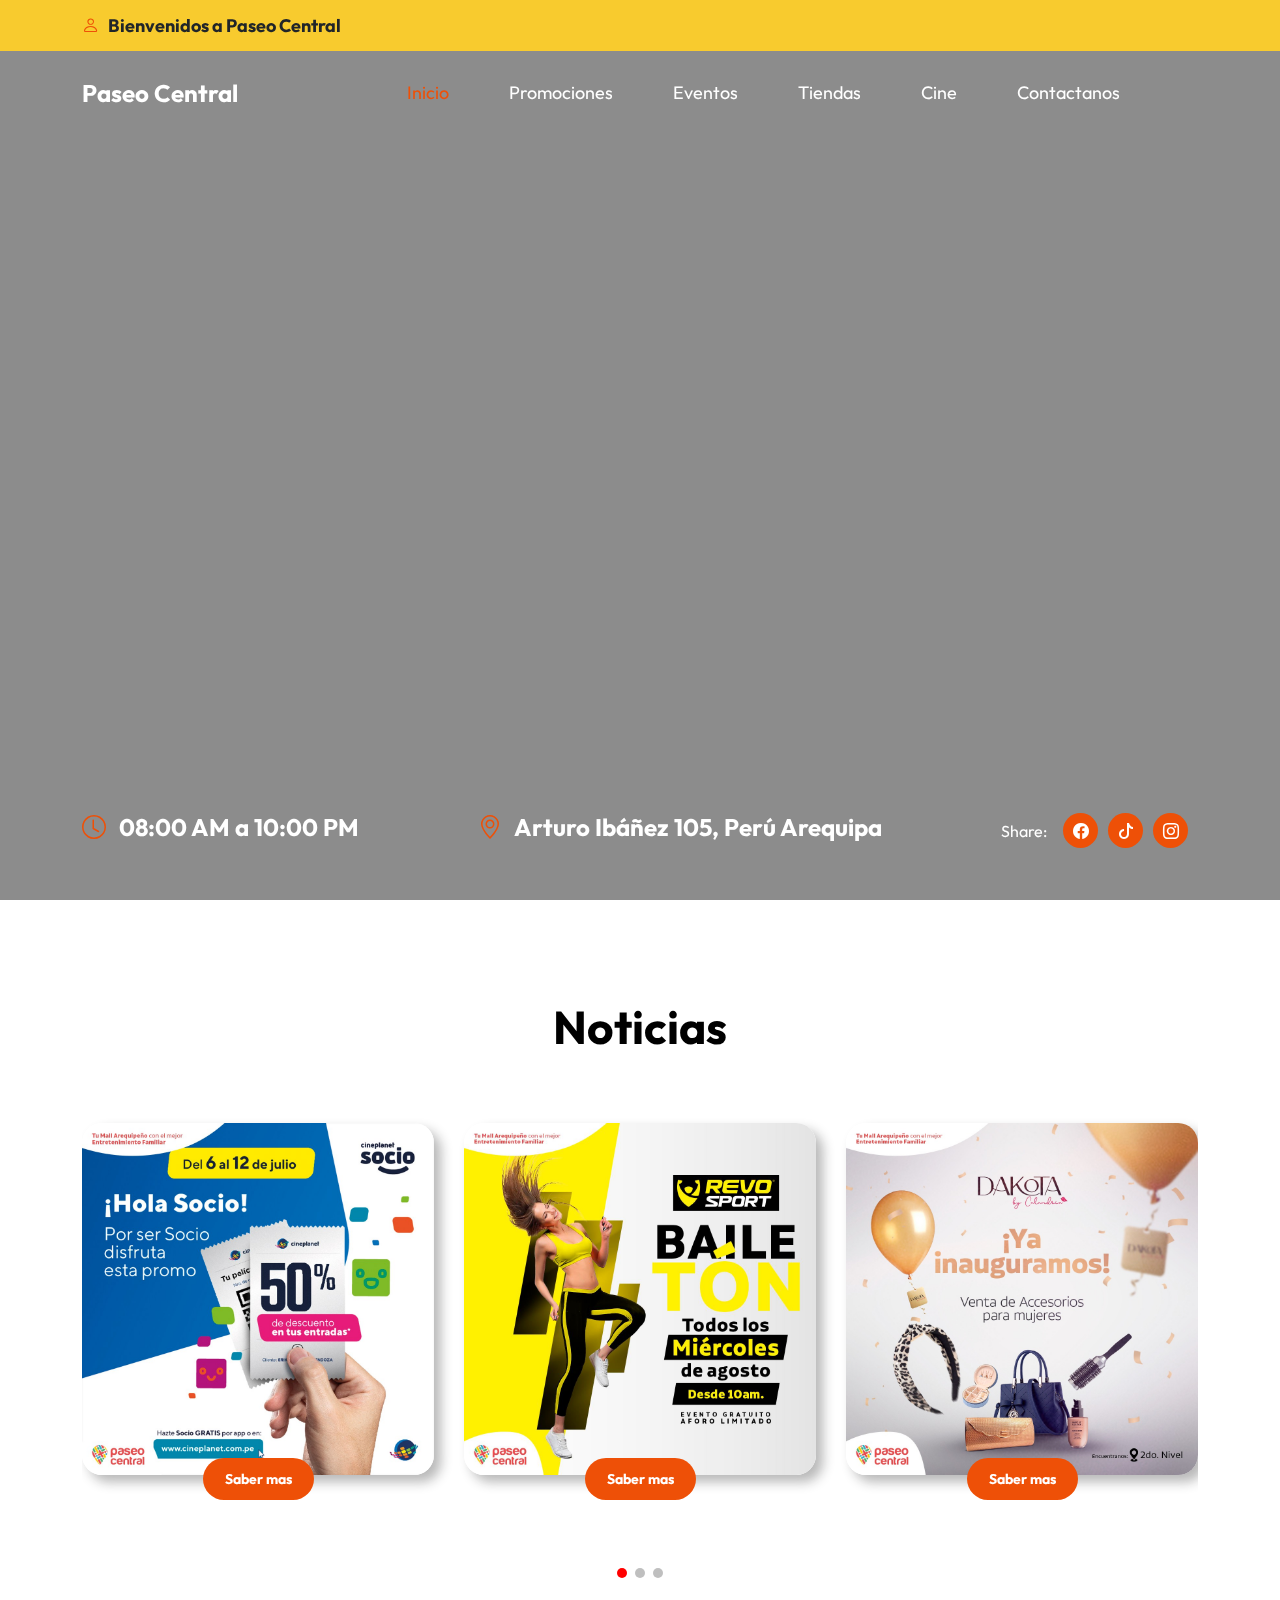
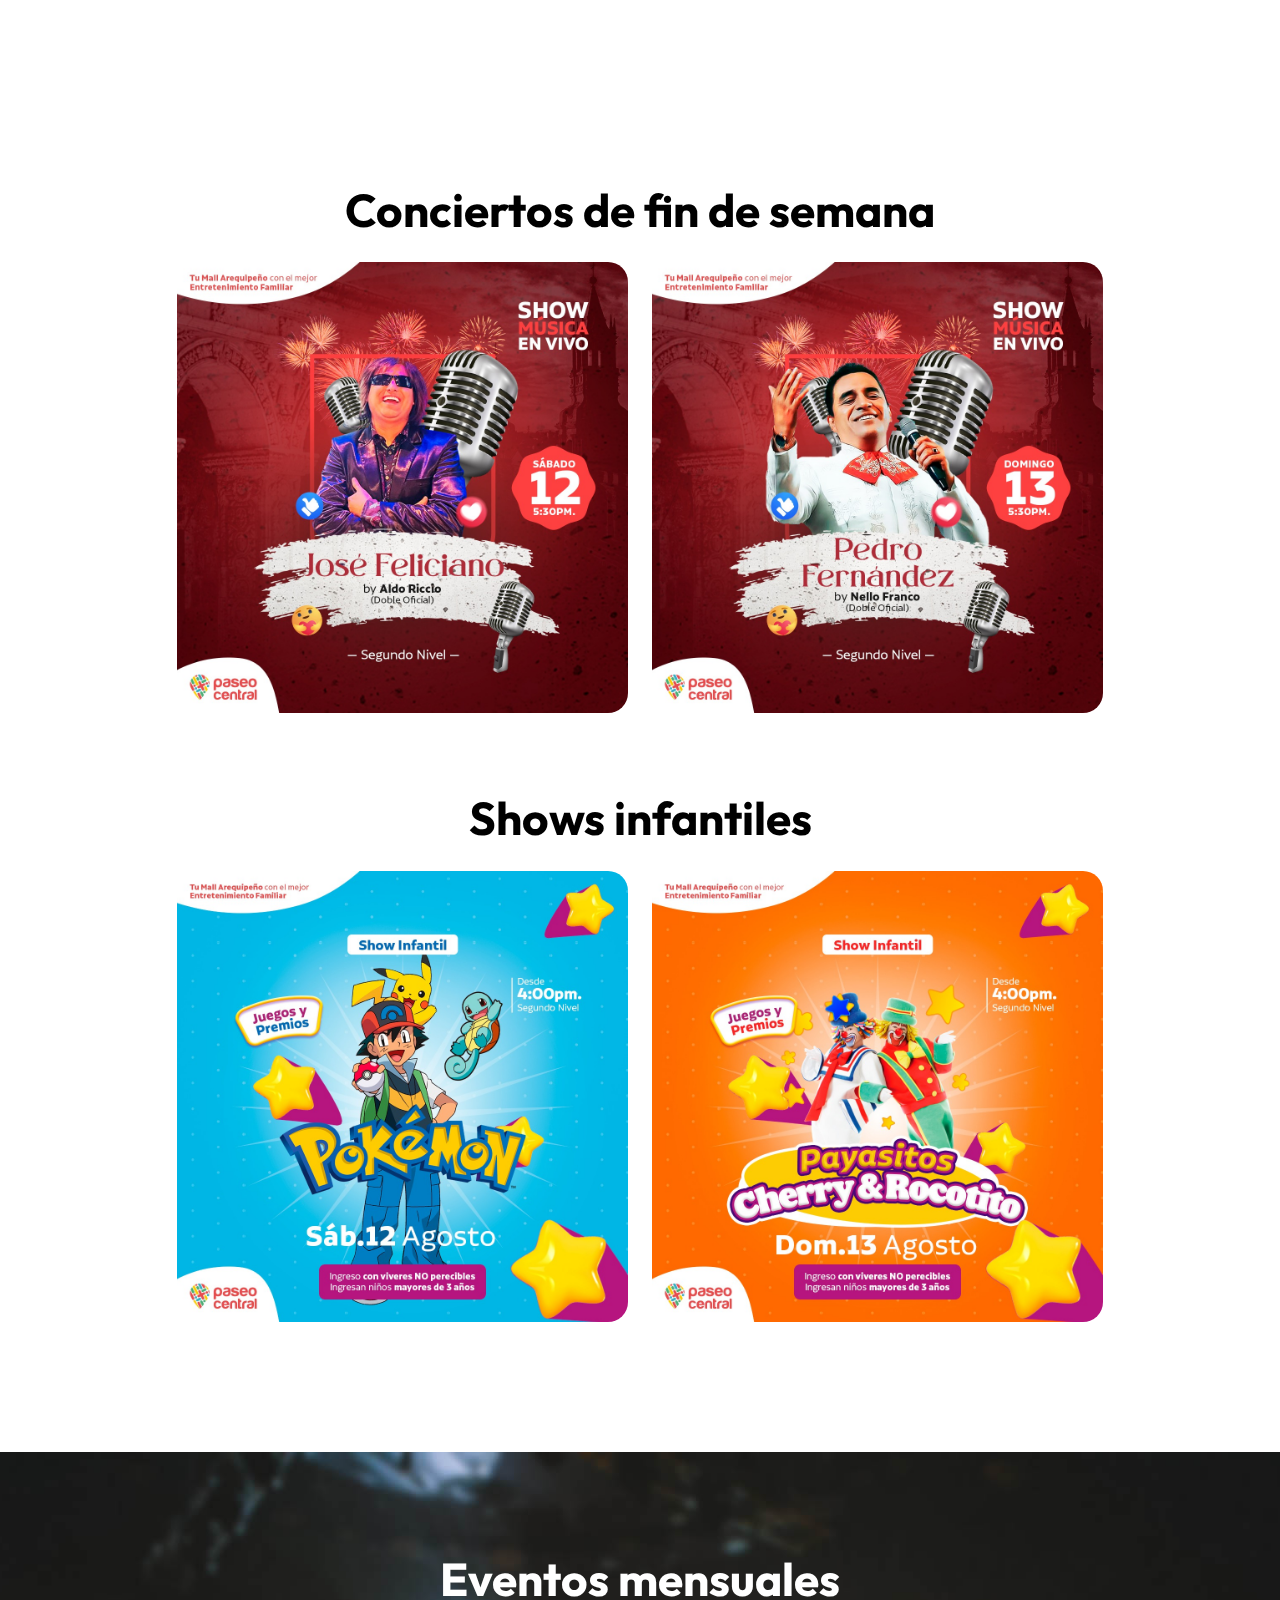
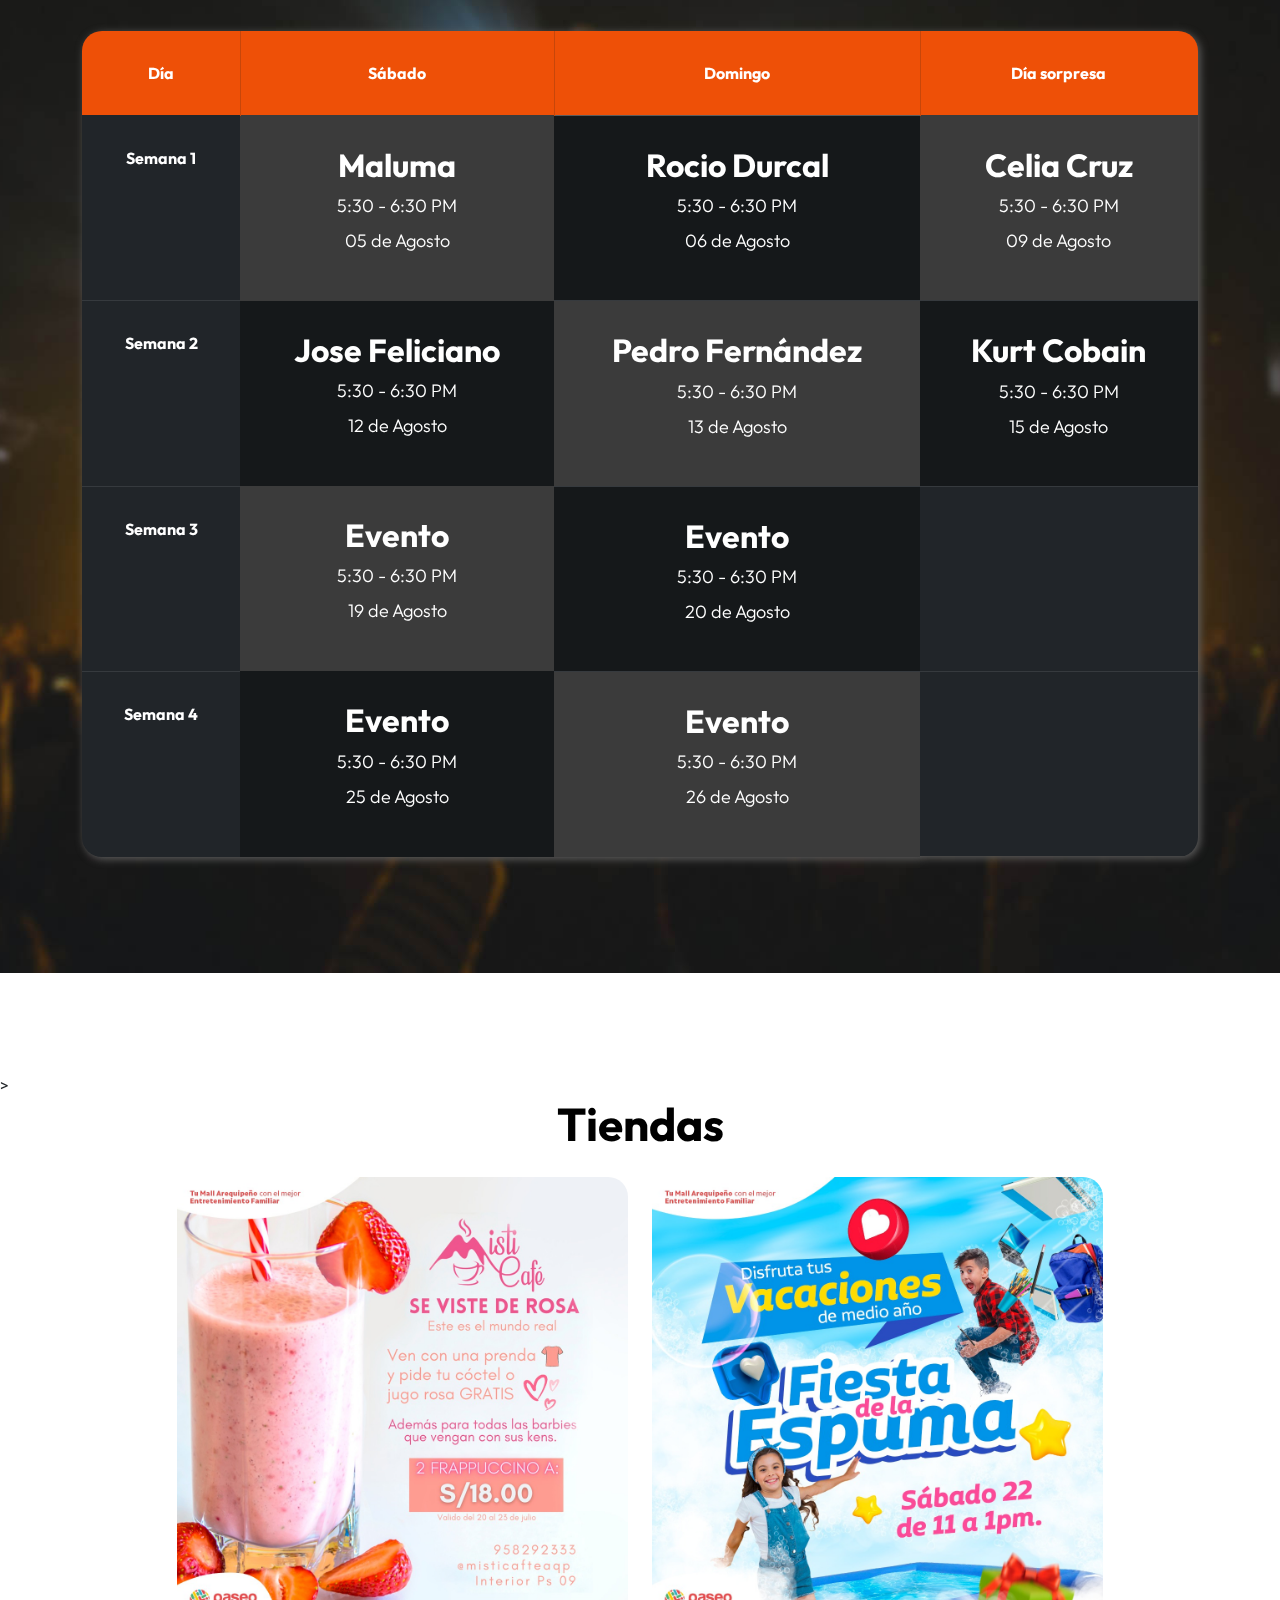
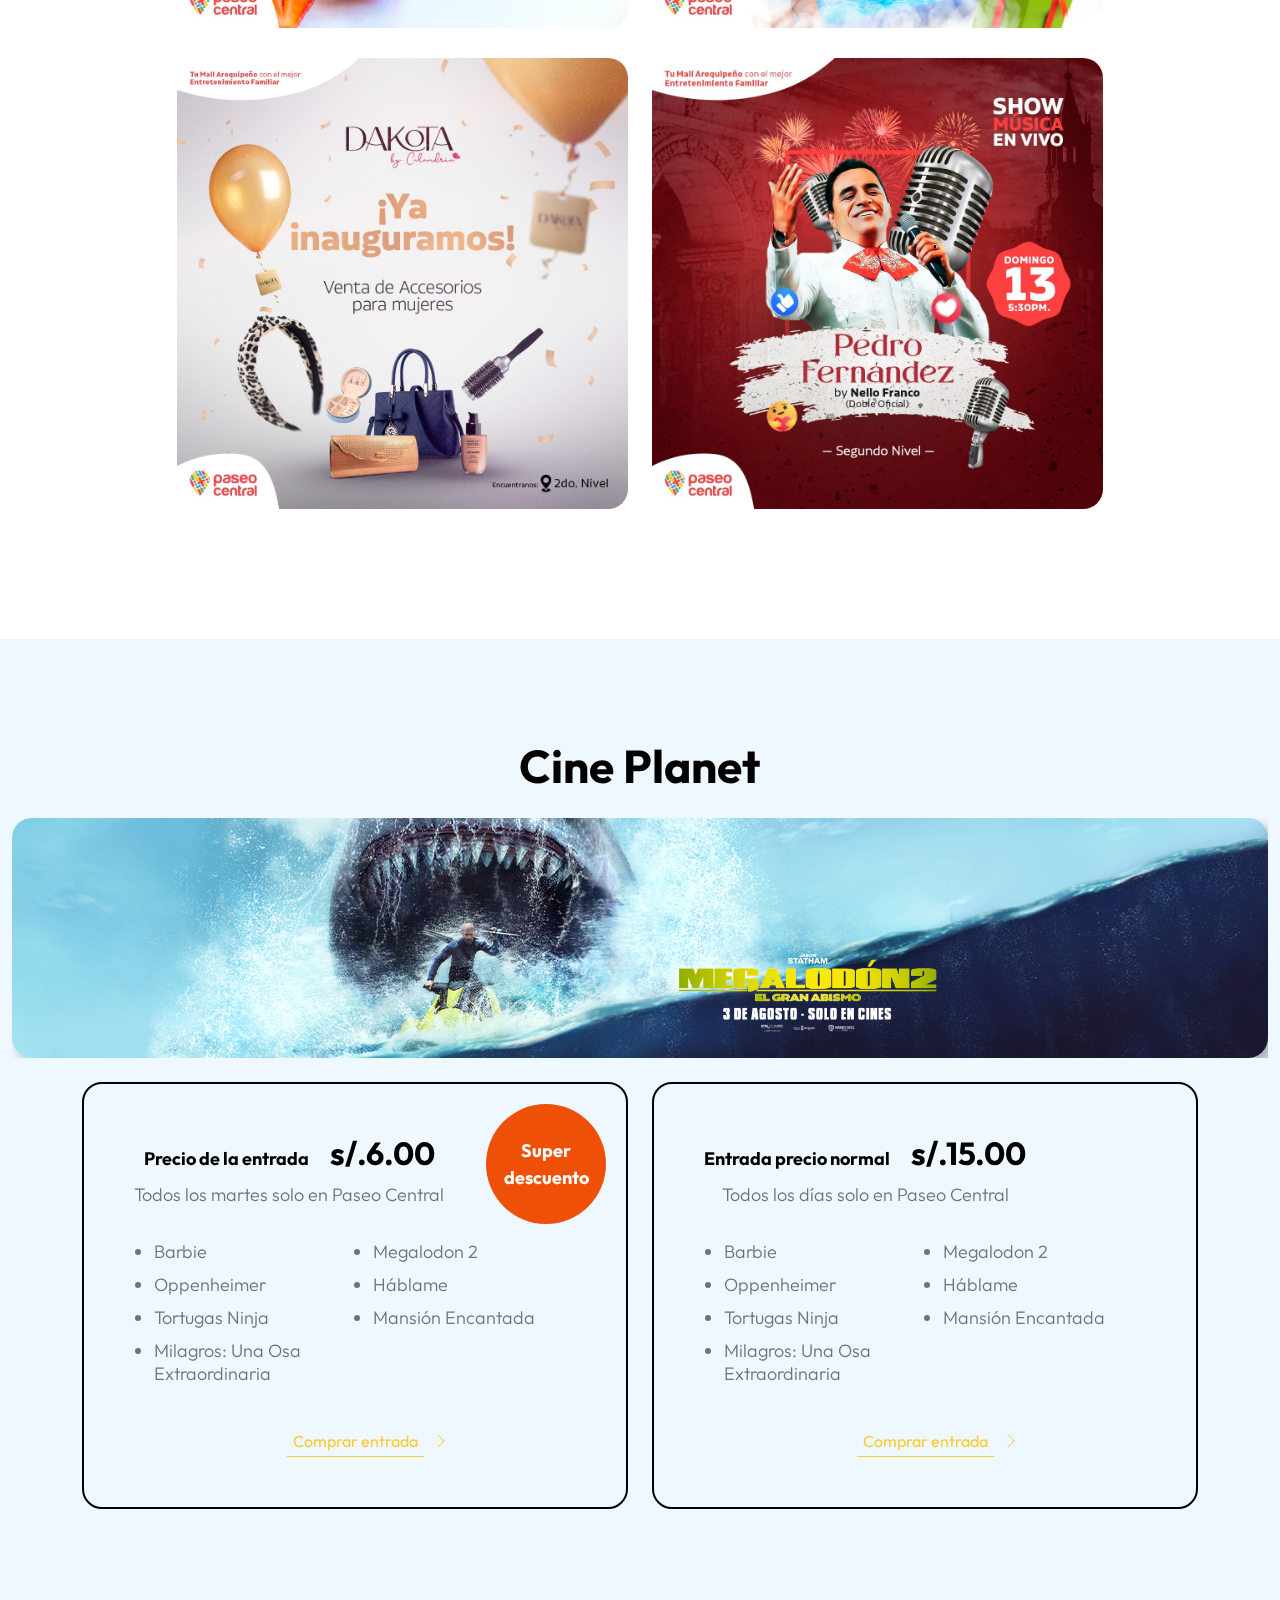
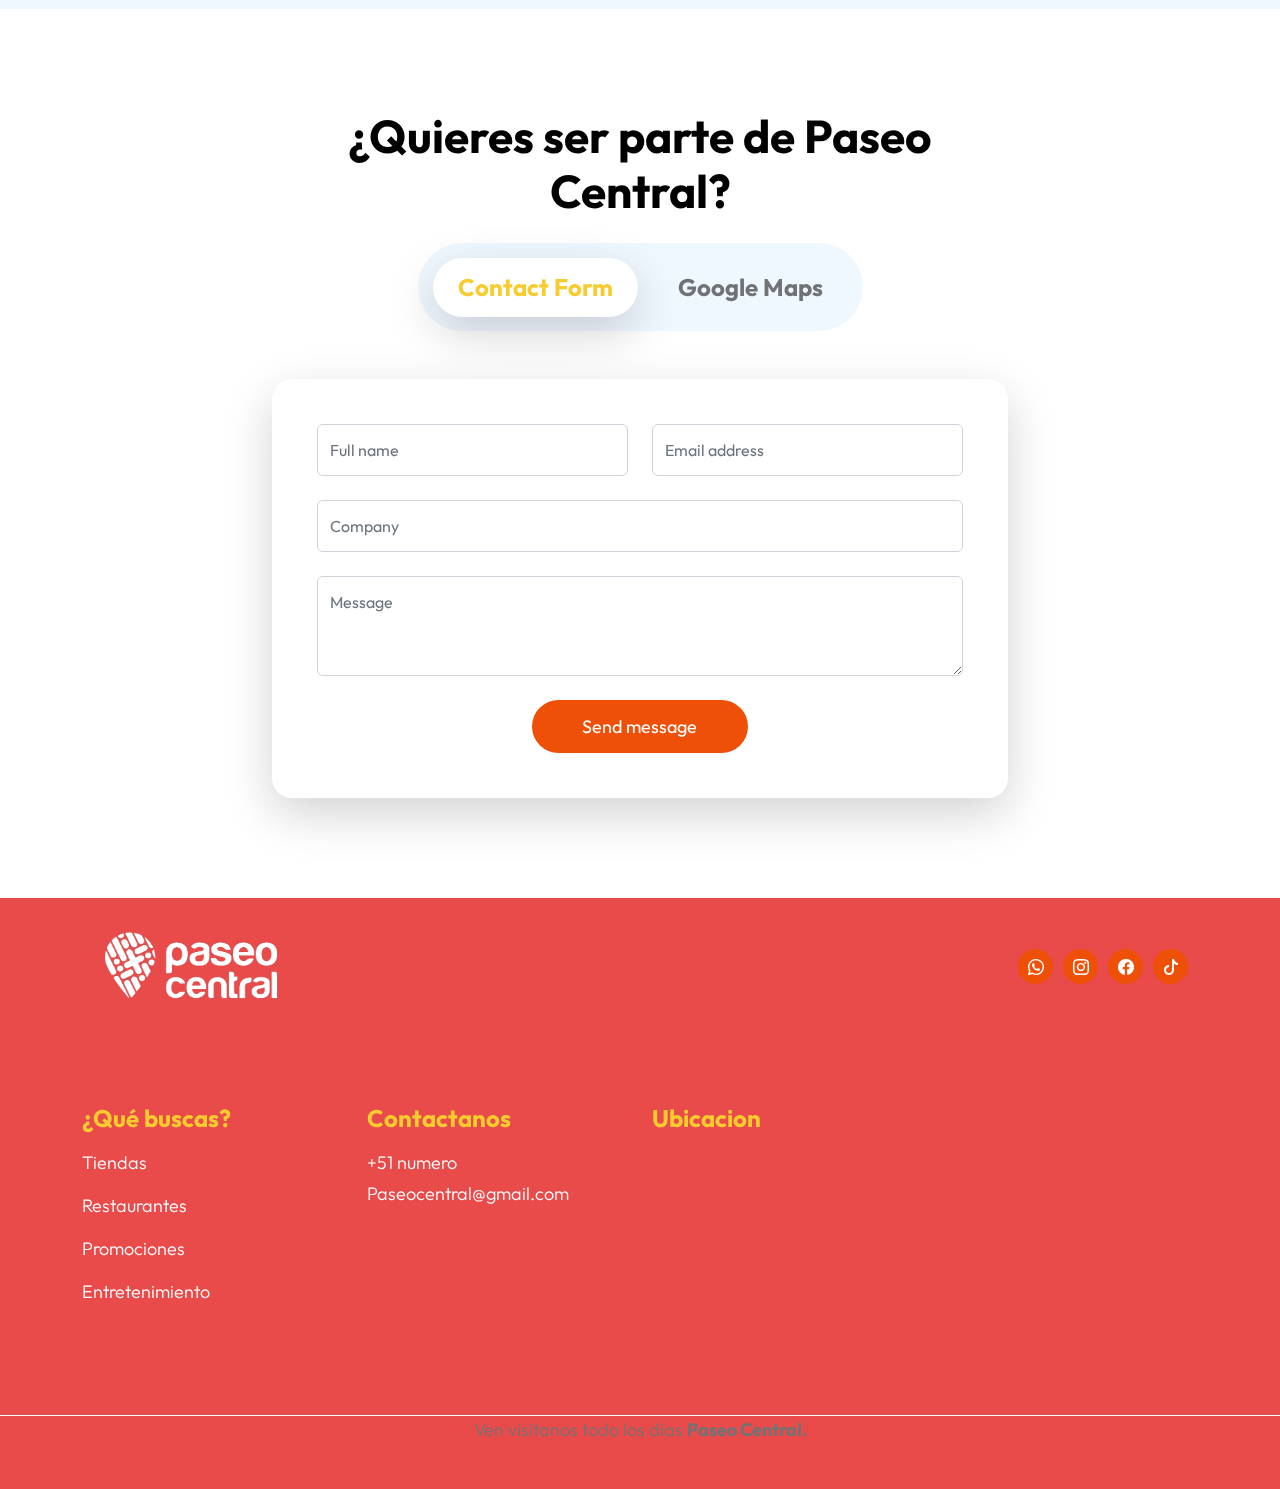
==== index.html @ e8a1b32a "avance 1" ====
<!doctype html>
<html lang="en">

<head>
    <meta charset="utf-8">
    <meta name="viewport" content="width=device-width, initial-scale=1">

    <meta name="description" content="">
    <meta name="author" content="">

    <title>Paseo central</title>

    <!-- CSS FILES -->
    <link rel="preconnect" href="https://fonts.googleapis.com">

    <link rel="preconnect" href="https://fonts.gstatic.com" crossorigin>

    <link href="https://fonts.googleapis.com/css2?family=Outfit:wght@100;200;400;700&display=swap" rel="stylesheet">

    <link href="css/bootstrap.min.css" rel="stylesheet">

    <link href="css/bootstrap-icons.css" rel="stylesheet">

    <link href="css/templatemo-festava-live.css" rel="stylesheet">
    <link rel="stylesheet" href="https://cdn.jsdelivr.net/npm/swiper@10/swiper-bundle.min.css" />


    <!--

TemplateMo 583 Festava Live

https://templatemo.com/tm-583-festava-live

-->
</head>

<body>

    <main>

        <header class="site-header">
            <div class="container">
                <div class="row">

                    <div class="col-lg-12 col-12 d-flex flex-wrap">
                        <p class="d-flex me-4 mb-0">
                            <i class="bi-person custom-icon me-2"></i>
                            <strong class="text-dark">Bienvenidos a Paseo Central</strong>
                        </p>
                    </div>

                </div>
            </div>
        </header>


        <nav class="navbar navbar-expand-lg">
            <div class="container">
                <a class="navbar-brand" href="index.html">
                    Paseo Central
                </a>

                <button class="navbar-toggler" type="button" data-bs-toggle="collapse" data-bs-target="#navbarNav"
                    aria-controls="navbarNav" aria-expanded="false" aria-label="Toggle navigation">
                    <span class="navbar-toggler-icon"></span>
                </button>

                <div class="collapse navbar-collapse" id="navbarNav">
                    <ul class="navbar-nav align-items-lg-center ms-auto me-lg-5">
                        <li class="nav-item">
                            <a class="nav-link click-scroll" href="#section_1">Inicio</a>
                        </li>

                        <li class="nav-item">
                            <a class="nav-link click-scroll" href="#section_2">Promociones</a>
                        </li>

                        <li class="nav-item">
                            <a class="nav-link click-scroll" href="#section_3">Eventos</a>
                        </li>

                        <li class="nav-item">
                            <a class="nav-link click-scroll" href="#section_4">Tiendas</a>
                        </li>

                        <li class="nav-item">
                            <a class="nav-link click-scroll" href="#section_5">Cine</a>
                        </li>

                        <li class="nav-item">
                            <a class="nav-link click-scroll" href="#section_6">Contactanos</a>
                        </li>
                    </ul>


                </div>
            </div>
        </nav>


        <section class="hero-section" id="section_1">
            <div class="section-overlay"></div>

            <div class="container d-flex justify-content-center align-items-center">



                <div class="col-lg-12 col-12 mt-auto d-flex flex-column flex-lg-row text-center">
                    <div class="date-wrap">
                        <h5 class="text-white">
                            <i class="custom-icon bi-clock me-2"></i>
                            08:00 AM a 10:00 PM
                        </h5>
                    </div>

                    <div class="location-wrap mx-auto py-3 py-lg-0">
                        <h5 class="text-white">
                            <a class="custom-icon bi-geo-alt me-2"></a>
                            Arturo Ibáñez 105, Perú Arequipa
                        </h5>
                    </div>

                    <div class="social-share">
                        <ul class="social-icon d-flex align-items-center justify-content-center">
                            <span class="text-white me-3">Share:</span>

                            <li class="social-icon-item">
                                <a href="#" class="social-icon-link">
                                    <span class="bi-facebook"></span>
                                </a>
                            </li>

                            <li class="social-icon-item">
                                <a href="#" class="social-icon-link">
                                    <span class="bi-tiktok"></span>
                                </a>
                            </li>

                            <li class="social-icon-item">
                                <a href="#" class="social-icon-link">
                                    <span class="bi-instagram"></span>
                                </a>
                            </li>
                        </ul>
                    </div>
                </div>

            </div>

            <div class="video-wrap">
                <video autoplay="" loop="" muted="" class="custom-video" poster="">
                    <source src="video/Secuencia 03.mp4" type="video/mp4">

                    Your browser does not support the video tag.
                </video>
            </div>
        </section>


        <section class="about-section section-padding" id="section_2">
            <div class="container">
                <div class="col-12 text-center">
                    <h2>Noticias</h2>
                </div>
                <div class="swiper swiper-hero">
                    <!-- Additional required wrapper -->
                    <div class="swiper-wrapper">
                        <!-- Slides -->
                        <div class="swiper-slide noti">
                            <img class=" about-image card-img-top" src="images/promociones/promo1.jpg" alt="Card image">
                            <div class="card-body">
                                <div class="col-12 text-center">
                                    <a href="#" class="btn custom-btn  buton-card">Saber mas</a>
                                </div>
                            </div>
                        </div>

                        <div class="swiper-slide noti">
                            <img class=" about-image card-img-top" src="images/promociones/revo.jpg" alt="Card image">
                            <div class="card-body">

                                <div class="col-12 text-center">
                                    <a href="#" class="btn custom-btn  buton-card">Saber mas</a>
                                </div>
                            </div>
                        </div>

                        <div class="swiper-slide noti">
                            <img class=" about-image card-img-top" src="images/promociones/dakota.jpg" alt="Card image">
                            <div class="card-body">
                                <div class="col-12 text-center">
                                    <a href="#" class="btn custom-btn  buton-card">Saber mas</a>
                                </div>
                            </div>
                        </div>
                        <!-- Slides -->
                        <div class="swiper-slide noti">
                            <img class=" about-image card-img-top" src="images/promociones/promo1.jpg" alt="Card image">
                            <div class="card-body">
                                <div class="col-12 text-center">
                                    <a href="#" class="btn custom-btn  buton-card">Saber mas</a>
                                </div>
                            </div>
                        </div>

                        <div class="swiper-slide noti">
                            <img class=" about-image card-img-top" src="images/promociones/revo.jpg" alt="Card image">
                            <div class="card-body">

                                <div class="col-12 text-center">
                                    <a href="#" class="btn custom-btn  buton-card">Saber mas</a>
                                </div>
                            </div>
                        </div>

                        <div class="swiper-slide noti">
                            <img class=" about-image card-img-top" src="images/promociones/dakota.jpg" alt="Card image">
                            <div class="card-body">
                                <div class="col-12 text-center">
                                    <a href="#" class="btn custom-btn  buton-card">Saber mas</a>
                                </div>
                            </div>
                        </div>


                    </div>

                    <div class="swiper-pagination"></div>

                    <div class="swiper-button-prev"></div>
                    <div class="swiper-button-next"></div>

                </div>
            </div>
        </section>


        <section class="artists-section section-padding" id="section_3">
            <div class="container">
                <div class="row justify-content-center">
                    <div class="col-12 text-center">
                        <h2 class="mb-4">Conciertos de fin de semana</h1>
                    </div>
                    <div class="col-lg-5 col-6">
                        <div class="artists-thumb">
                            <div class="artists-image-wrap">
                                <img src="images/artists/dia sabado.jpg" class="artists-image img-fluid">
                            </div>

                            <div class="artists-hover">
                                <p>
                                    <strong>Nombre:</strong>
                                    Aldo Riccio
                                </p>

                                <p>
                                    <strong>Fan-Page:</strong>
                                    <a href="">Facebook</a> - <a href="">Instagram</a>
                                </p>

                                <p>
                                    <strong>Musica:</strong>
                                    Pop, R&amp;B
                                </p>

                                <hr>

                                <p class="mb-0">
                                    <strong>Paseo Central:</strong>
                                    <a href="" class="bi-facebbok">Facebook</a> - <a href="">Instagram</a>
                                </p>
                            </div>
                        </div>
                    </div>
                    <div class="col-lg-5 col-6">
                        <div class="artists-thumb">
                            <div class="artists-image-wrap">
                                <img src="images/artists/dia domingo.jpg" class="artists-image img-fluid">
                            </div>

                            <div class="artists-hover">
                                <p>
                                    <strong>Nombre:</strong>
                                    Nello Franco
                                </p>

                                <p>
                                    <strong>Fan-Page:</strong>
                                    <a href="">Facebook</a> - <a href="">Instagram</a>
                                </p>

                                <p>
                                    <strong>Musica:</strong>
                                    Racheras
                                </p>

                                <hr>

                                <p class="mb-0">
                                    <strong>Paseo Central:</strong>
                                    <a href="" class="bi-facebbok">Facebook</a> - <a href="">Instagram</a>
                                </p>
                            </div>
                        </div>
                    </div>
                </div>
            </div>
            <br>
            <br>
            <div class="container">
                <div class="row justify-content-center">
                    <div class="col-12 text-center">
                        <h2 class="mb-4">Shows infantiles</h1>
                    </div>

                    <div class="col-lg-5 col-6">
                        <div class="artists-thumb">
                            <div class="artists-image-wrap">
                                <img src="images/artists/show sabado.jpg" class="artists-image img-fluid">
                            </div>

                            <div class="artists-hover">
                                <p>
                                    <strong>Name:</strong>
                                    Madona
                                </p>

                                <p>
                                    <strong>Birthdate:</strong>
                                    August 16, 1958
                                </p>

                                <p>
                                    <strong>Music:</strong>
                                    Pop, R&amp;B
                                </p>

                                <hr>

                                <p class="mb-0">
                                    <strong>Youtube Channel:</strong>
                                    <a href="#">Madona Official</a>
                                </p>
                            </div>
                        </div>
                    </div>

                    <div class="col-lg-5 col-6">
                        <div class="artists-thumb">
                            <div class="artists-image-wrap">
                                <img src="images/artists/show domingo.jpg" class="artists-image img-fluid">
                            </div>

                            <div class="artists-hover">
                                <p>
                                    <strong>Name:</strong>
                                    Madona
                                </p>

                                <p>
                                    <strong>Birthdate:</strong>
                                    August 16, 1958
                                </p>

                                <p>
                                    <strong>Music:</strong>
                                    Pop, R&amp;B
                                </p>

                                <hr>

                                <p class="mb-0">
                                    <strong>Youtube Channel:</strong>
                                    <a href="#">Madona Official</a>
                                </p>
                            </div>
                        </div>
                    </div>
                </div>
            </div>
        </section>

        <section class="schedule-section section-padding">
            <div class="container">
                <div class="row">
                    <div class="col-12 text-center">
                        <h2 class="text-white mb-4">Eventos mensuales</h1>
                            <div class="table-responsive">
                                <table class="schedule-table table table-dark">
                                    <thead>
                                        <tr>
                                            <th scope="col">Día</th>

                                            <th scope="col">Sábado</th>

                                            <th scope="col">Domingo</th>

                                            <th scope="col">Día sorpresa</th>

                                        </tr>
                                    </thead>

                                    <tbody>
                                        <tr>
                                            <th scope="row">Semana 1</th>

                                            <td style="background-color: #3b3b3b">
                                                <h3>Maluma</h3>

                                                <p class="mb-2">5:30 - 6:30 PM</p>

                                                <p>05 de Agosto</p>

                                            </td>

                                            <td class="table-background-image-wrap ">
                                                <h3>Rocio Durcal</h3>

                                                <p class="mb-2">5:30 - 6:30 PM</p>

                                                <p>06 de Agosto</p>

                                                <div class="section-overlay"></div>
                                            </td>

                                            <td style="background-color: #3b3b3b">
                                                <h3>Celia Cruz</h3>

                                                <p class="mb-2">5:30 - 6:30 PM</p>

                                                <p>09 de Agosto</p>

                                            </td>
                                        </tr>
                                        <tr>
                                            <th scope="row">Semana 2</th>

                                            <td class="table-background-image-wrap ">
                                                <h3>Jose Feliciano</h3>

                                                <p class="mb-2">5:30 - 6:30 PM</p>

                                                <p>12 de Agosto</p>

                                                <div class="section-overlay"></div>
                                            </td>

                                            <td style="background-color: #3b3b3b">
                                                <h3>Pedro Fernández</h3>

                                                <p class="mb-2">5:30 - 6:30 PM</p>

                                                <p>13 de Agosto</p>

                                            </td>

                                            <td class="table-background-image-wrap">
                                                <h3>Kurt Cobain</h3>

                                                <p class="mb-2">5:30 - 6:30 PM</p>

                                                <p>15 de Agosto</p>

                                                <div class="section-overlay"></div>
                                            </td>
                                        </tr>

                                        <tr>
                                            <th scope="row">Semana 3</th>

                                            <td style="background-color: #3b3b3b">
                                                <h3>Evento</h3>

                                                <p class="mb-2">5:30 - 6:30 PM</p>

                                                <p>19 de Agosto</p>

                                            </td>

                                            <td class="table-background-image-wrap">
                                                <h3>Evento</h3>

                                                <p class="mb-2">5:30 - 6:30 PM</p>

                                                <p>20 de Agosto</p>
                                                <div class="section-overlay"></div>

                                            </td>

                                            <td>

                                            </td>
                                        </tr>

                                        <tr>
                                            <th scope="row">Semana 4</th>
                                            <td class="table-background-image-wrap Semana-4">
                                                <h3>Evento</h3>

                                                <p class="mb-2">5:30 - 6:30 PM</p>

                                                <p>25 de Agosto</p>

                                                <div class="section-overlay"></div>
                                            </td>
                                            <td style="background-color: #3b3b3b">
                                                <h3>Evento</h3>

                                                <p class="mb-2">5:30 - 6:30 PM</p>

                                                <p>26 de Agosto</p>
                                            </td>
                                            <td class="table-background-image-wrap Semana-4">
                                            </td>
                                        </tr>
                                    </tbody>
                                </table>
                            </div>
                    </div>
                </div>
            </div>
        </section>

        <section class="artists-section section-padding" id="section_4">>
            <div class="container">
                <div class="row justify-content-center">

                    <div class="col-12 text-center">
                        <h2 class="mb-4">Tiendas</h1>
                    </div>

                    <div class="col-lg-5 col-3">
                        <div class="artists-thumb">
                            <div class="artists-image-wrap">
                                <img src="images/markeds/PatioComidas.jpg" class="artists-image img-fluid">
                            </div>

                            <div class="artists-hover">
                                <p>
                                    <strong>Name:</strong>
                                    Madona
                                </p>

                                <p>
                                    <strong>Birthdate:</strong>
                                    August 16, 1958
                                </p>

                                <p>
                                    <strong>Music:</strong>
                                    Pop, R&amp;B
                                </p>

                                <hr>

                                <p class="mb-0">
                                    <strong>Youtube Channel:</strong>
                                    <a href="#">Madona Official</a>
                                </p>
                            </div>
                        </div>
                    </div>





                    <div class="col-lg-5 col-3">
                        <div class="artists-thumb">
                            <div class="artists-image-wrap">
                                <img src="images/markeds/Entretenimiento.jpg" class="artists-image img-fluid">
                            </div>

                            <div class="artists-hover">
                                <p>
                                    <strong>Name:</strong>
                                    Madona
                                </p>

                                <p>
                                    <strong>Birthdate:</strong>
                                    August 16, 1958
                                </p>

                                <p>
                                    <strong>Music:</strong>
                                    Pop, R&amp;B
                                </p>

                                <hr>

                                <p class="mb-0">
                                    <strong>Youtube Channel:</strong>
                                    <a href="#">Madona Official</a>
                                </p>
                            </div>
                        </div>
                    </div>
                    <div class="col-lg-5 col-3">
                        <div class="artists-thumb">
                            <div class="artists-image-wrap">
                                <img src="images/markeds/Modas.jpg" class="artists-image img-fluid">
                            </div>

                            <div class="artists-hover">
                                <p>
                                    <strong>Name:</strong>
                                    Madona
                                </p>

                                <p>
                                    <strong>Birthdate:</strong>
                                    August 16, 1958
                                </p>

                                <p>
                                    <strong>Music:</strong>
                                    Pop, R&amp;B
                                </p>

                                <hr>

                                <p class="mb-0">
                                    <strong>Youtube Channel:</strong>
                                    <a href="#">Madona Official</a>
                                </p>
                            </div>
                        </div>
                    </div>
                    <div class="col-lg-5 col-3">
                        <div class="artists-thumb">
                            <div class="artists-image-wrap">
                                <img src="images/artists/dia domingo.jpg" class="artists-image img-fluid">
                            </div>

                            <div class="artists-hover">
                                <p>
                                    <strong>Name:</strong>
                                    Madona
                                </p>

                                <p>
                                    <strong>Birthdate:</strong>
                                    August 16, 1958
                                </p>

                                <p>
                                    <strong>Music:</strong>
                                    Pop, R&amp;B
                                </p>

                                <hr>

                                <p class="mb-0">
                                    <strong>Youtube Channel:</strong>
                                    <a href="#">Madona Official</a>
                                </p>
                            </div>
                        </div>
                    </div>



                </div>
            </div>
        </section>


        <section class="pricing-section section-padding section-bg text-center" id="section_5">
            <div class="container-fluid">
                <div class="col-lg-8 col-12 mx-auto">
                    <h2 class="text-center mb-4">Cine Planet</h2>
                </div>
                <div class="swiper swiper-cine">
                    <div class="swiper-wrapper">
                        <!-- Slides -->
                        <div class="swiper-slide">
                            <img class="cine-image card-img-top" src="images/cine/megalodon.png" alt="Card image">
                            <div class="card-body">

                            </div>
                        </div>
                        <div class="swiper-slide">
                            <img class="cine-image card-img-top" src="images/cine/barbi.png" alt="Card image">
                            <div class="card-body">
                            </div>
                        </div>
                        <div class="swiper-slide">
                            <img class="cine-image card-img-top" src="images/cine/tortugas.jpg" alt="Card image">
                            <div class="card-body">
                            </div>
                        </div>
                    </div>
                </div>

            </div>
            <br>
            <div class="container">
                <div class="row">
                    <div class="col-lg-6 col-12">
                        <div class="pricing-thumb">
                            <div class="d-flex">
                                <div>
                                    <h3><small>Precio de la entrada</small> s/.6.00 </h3>
                                    <p>Todos los martes solo en Paseo Central</p>
                                </div>
                                <p class="pricing-tag ms-auto">Super descuento</h2>
                            </div>

                            <ul class="pricing-list mt-3">
                                <li class="pricing-list-item">Barbie </li>

                                <li class="pricing-list-item">Oppenheimer</li>

                                <li class="pricing-list-item">Tortugas Ninja</li>

                                <li class="pricing-list-item">Milagros: Una Osa Extraordinaria</li>

                                <li class="pricing-list-item">Megalodon 2</li>

                                <li class="pricing-list-item">Háblame</li>

                                <li class="pricing-list-item">Mansión Encantada</li>
                            </ul>

                            <a class="link-fx-1 color-contrast-higher mt-4"
                                href="https://www.cineplanet.com.pe/cinemas/cp-arequipa-paseo-central" target="_blank">
                                <span>Comprar entrada</span>
                                <svg class="icon" viewBox="0 0 32 32" aria-hidden="true">
                                    <g fill="none" stroke="currentColor" stroke-linecap="round" stroke-linejoin="round">
                                        <circle cx="16" cy="16" r="15.5"></circle>
                                        <line x1="10" y1="18" x2="16" y2="12"></line>
                                        <line x1="16" y1="12" x2="22" y2="18"></line>
                                    </g>
                                </svg>
                            </a>
                        </div>
                    </div>

                    <div class="col-lg-6 col-12 mt-4 mt-lg-0">
                        <div class="pricing-thumb">
                            <div class="d-flex">
                                <div>
                                    <h3><small>Entrada precio normal</small> s/.15.00</h3>

                                    <p>Todos los días solo en Paseo Central</p>
                                </div>
                            </div>

                            <ul class="pricing-list mt-3">
                                <li class="pricing-list-item">Barbie </li>

                                <li class="pricing-list-item">Oppenheimer</li>

                                <li class="pricing-list-item">Tortugas Ninja</li>

                                <li class="pricing-list-item">Milagros: Una Osa Extraordinaria</li>

                                <li class="pricing-list-item">Megalodon 2</li>

                                <li class="pricing-list-item">Háblame</li>

                                <li class="pricing-list-item">Mansión Encantada</li>
                            </ul>

                            <a class="link-fx-1 color-contrast-higher mt-4"
                                href="https://www.cineplanet.com.pe/cinemas/cp-arequipa-paseo-central" target="_blank">
                                <span>Comprar entrada</span>
                                <svg class="icon" viewBox="0 0 32 32" aria-hidden="true">
                                    <g fill="none" stroke="currentColor" stroke-linecap="round" stroke-linejoin="round">
                                        <circle cx="16" cy="16" r="15.5"></circle>
                                        <line x1="10" y1="18" x2="16" y2="12"></line>
                                        <line x1="16" y1="12" x2="22" y2="18"></line>
                                    </g>
                                </svg>
                            </a>
                        </div>
                    </div>

                </div>
            </div>
        </section>

        <section class="contact-section section-padding" id="section_6">
            <div class="container">
                <div class="row">

                    <div class="col-lg-8 col-12 mx-auto">
                        <h2 class="text-center mb-4">¿Quieres ser parte de Paseo Central?</h2>

                        <nav class="d-flex justify-content-center">
                            <div class="nav nav-tabs align-items-baseline justify-content-center" id="nav-tab"
                                role="tablist">
                                <button class="nav-link active" id="nav-ContactForm-tab" data-bs-toggle="tab"
                                    data-bs-target="#nav-ContactForm" type="button" role="tab"
                                    aria-controls="nav-ContactForm" aria-selected="false">
                                    <h5>Contact Form</h5>
                                </button>

                                <button class="nav-link" id="nav-ContactMap-tab" data-bs-toggle="tab"
                                    data-bs-target="#nav-ContactMap" type="button" role="tab"
                                    aria-controls="nav-ContactMap" aria-selected="false">
                                    <h5>Google Maps</h5>
                                </button>
                            </div>
                        </nav>

                        <div class="tab-content shadow-lg mt-5" id="nav-tabContent">
                            <div class="tab-pane fade show active" id="nav-ContactForm" role="tabpanel"
                                aria-labelledby="nav-ContactForm-tab">
                                <form class="custom-form contact-form mb-5 mb-lg-0" action="#" method="post"
                                    role="form">
                                    <div class="contact-form-body">
                                        <div class="row">
                                            <div class="col-lg-6 col-md-6 col-12">
                                                <input type="text" name="contact-name" id="contact-name"
                                                    class="form-control" placeholder="Full name" required>
                                            </div>

                                            <div class="col-lg-6 col-md-6 col-12">
                                                <input type="email" name="contact-email" id="contact-email"
                                                    pattern="[^ @]*@[^ @]*" class="form-control"
                                                    placeholder="Email address" required>
                                            </div>
                                        </div>

                                        <input type="text" name="contact-company" id="contact-company"
                                            class="form-control" placeholder="Company" required>

                                        <textarea name="contact-message" rows="3" class="form-control"
                                            id="contact-message" placeholder="Message"></textarea>

                                        <div class="col-lg-4 col-md-10 col-8 mx-auto">
                                            <button type="submit" class="form-control">Send message</button>
                                        </div>
                                    </div>
                                </form>
                            </div>

                            <div class="tab-pane fade" id="nav-ContactMap" role="tabpanel"
                                aria-labelledby="nav-ContactMap-tab">
                                <iframe class="google-map"
                                    src="https://www.google.com/maps/embed?pb=!1m18!1m12!1m3!1d29974.469402870927!2d120.94861466021855!3d14.106066818082482!2m3!1f0!2f0!3f0!3m2!1i1024!2i768!4f13.1!3m3!1m2!1s0x33bd777b1ab54c8f%3A0x6ecc514451ce2be8!2sTagaytay%2C%20Cavite%2C%20Philippines!5e1!3m2!1sen!2smy!4v1670344209509!5m2!1sen!2smy"
                                    width="100%" height="450" style="border:0;" allowfullscreen="" loading="lazy"
                                    referrerpolicy="no-referrer-when-downgrade"></iframe>
                                <!-- You can easily copy the embed code from Google Maps -> Share -> Embed a map // -->
                            </div>
                        </div>
                    </div>

                </div>
            </div>
        </section>
    </main>

    <footer class="site-footer">
        <div class="site-footer-top">
            <div class="container">
                <div class="row">

                    <div class="col-lg-6 col-12 ">
                        <img src="images/promociones/logo2.png" class="logo-image img-fluid" />

                    </div>
                    <div class="col-lg-6 col-12 d-flex justify-content-lg-end align-items-center">
                        <ul class="social-icon d-flex justify-content-lg-end">
                            <li class="social-icon-item">
                                <a href="#" class="social-icon-link">
                                    <span class="bi-whatsapp"></span>
                                </a>
                            </li>

                            <li class="social-icon-item">
                                <a href="#" class="social-icon-link">
                                    <span class="bi-instagram"></span>
                                </a>
                            </li>

                            <li class="social-icon-item">
                                <a href="#" class="social-icon-link">
                                    <span class="bi-facebook"></span>
                                </a>
                            </li>
                            <li class="social-icon-item">
                                <a href="#" class="social-icon-link">
                                    <span class="bi-tiktok"></span>
                                </a>
                            </li>
                        </ul>
                    </div>
                </div>
            </div>
        </div>

        <div class="container">
            <div class="row">

                <div class="col-lg-3 col-12 mb-4 pb-2">
                    <h5 class="site-footer-title mb-3">¿Qué buscas?</h5>

                    <p class="text-white d-flex">
                        <a href="tel: 090-080-0760" class="site-footer-link">
                            Tiendas
                        </a>
                    </p>

                    <p class="text-white d-flex">
                        <a href="mailto:hello@company.com" class="site-footer-link">
                            Restaurantes
                        </a>
                    </p>
                    <p class="text-white d-flex">
                        <a href="mailto:hello@company.com" class="site-footer-link">
                            Promociones
                        </a>
                    </p>

                    <p class="text-white d-flex">
                        <a href="mailto:hello@company.com" class="site-footer-link">
                            Entretenimiento
                        </a>
                    </p>
                </div>

                <div class="col-lg-3 col-md-6 col-12 mb-4 mb-lg-0">
                    <h5 class="site-footer-title mb-3">Contactanos</h5>

                    <p class="text-white d-flex mb-1">
                        <a href="tel: 090-080-0760" class="site-footer-link">
                            +51 numero
                        </a>
                    </p>

                    <p class="text-white d-flex">
                        <a href="mailto:hello@company.com" class="site-footer-link">
                            Paseocentral@gmail.com
                        </a>
                    </p>
                </div>

                <div class="col-lg-3 col-md-6 col-11 mb-4 mb-lg-0 mb-md-0">
                    <h5 class="site-footer-title mb-3">Ubicacion</h5>
                    <iframe
                        src="https://www.google.com/maps/embed?pb=!1m14!1m8!1m3!1d2275.5477050923805!2d-71.54611512298547!3d-16.42483574783931!3m2!1i1024!2i768!4f13.1!3m3!1m2!1s0x91424b02a7cecf13%3A0x29da59cd3a7e3a57!2sCentro%20Comercial%20Paseo%20Central%20Arequipa!5e0!3m2!1ses!2spe!4v1689891253204!5m2!1ses!2spe"
                        width="500" height="200" allowfullscreen="1" loading="lazy"
                        referrerpolicy="no-referrer-when-downgrade"></iframe>
                    </a>
                </div>
            </div>
        </div>
        <div class="site-footer-bottom">
            <div class="container">
                <div class="row">

                    <div class="col-12 text-center">
                        <p color="white">
                            Ven visitanos todo los dias <b> Paseo Central.</b>
                        </p>
                    </div>


                </div>
            </div>
        </div>
    </footer>
    <!-- JAVASCRIPT FILES -->
    <script src="js/jquery.min.js"></script>
    <script src="js/bootstrap.min.js"></script>
    <script src="js/jquery.sticky.js"></script>
    <script src="js/click-scroll.js"></script>
    <script src="js/custom.js"></script>
    <script src="https://cdn.jsdelivr.net/npm/swiper@10/swiper-bundle.min.js"></script>
    <script>
        const swiper_hero = new Swiper('.swiper-hero', {
            // Optional parameters
            slidesPerView: 3,
            spaceBetween: 30,
            direction: 'horizontal',
            loop: true,

            // If we need pagination
            pagination: {
                el: '.swiper-pagination',
                clickable: true,

            },
            // Navigation arrows
            navigation: {
                nextEl: '.swiper-button-next',
                prevEl: '.swiper-button-prev',
            },
        });

    </script>

    <script>
        var swiper_cine = new Swiper('.swiper-cine', {
            slidesPerView: 1,
            spaceBetween: 30,
            direction: 'horizontal',
            loop: true,
            autoplay: {
                delay: 4000,
                pauseOnMouseEnter: true,
                disableOnInteraction: true,
            },
            coverflowEffect: {
                rotate: 10,
                stretch: 0,
                depth: 100,
                modifier: 1,
                slideShadows: true,
            },
            speed: 1000, // Ajusta este valor para hacer la transición más lenta
            pagination: {
                el: '.swiper-pagination',
            },
        });
    </script>

</body>

</html>
---- css/templatemo-festava-live.css ----
/*

TemplateMo 583 Festava Live

https://templatemo.com/tm-583-festava-live

*/


/*---------------------------------------
  CUSTOM PROPERTIES ( VARIABLES )             
-----------------------------------------*/
:root {
  --white-color: #ffffff;
  --primary-color: #F8CB2E;
  --secondary-color: #EE5007;
  --section-bg-color: #f0f8ff;
  --custom-btn-bg-color: #EE5007;
  --custom-btn-bg-hover-color: #c01f27;
  --dark-color: #000000;
  --p-color: #717275;
  --border-color: #7fffd4;
  --link-hover-color: #000000;

  --body-font-family: 'Outfit', sans-serif;

  --h1-font-size: 74px;
  --h2-font-size: 46px;
  --h3-font-size: 32px;
  --h4-font-size: 28px;
  --h5-font-size: 24px;
  --h6-font-size: 22px;
  --p-font-size: 18px;
  --btn-font-size: 14px;
  --copyright-font-size: 16px;

  --border-radius-large: 100px;
  --border-radius-medium: 20px;
  --border-radius-small: 10px;

  --font-weight-light: 300;
  --font-weight-normal: 400;
  --font-weight-bold: 700;
}

body {
  background-color: var(--white-color);
  font-family: var(--body-font-family);
}


/*---------------------------------------
  TYPOGRAPHY               
-----------------------------------------*/

h2,
h3,
h4,
h5,
h6 {
  color: var(--dark-color);
}

h1,
h2,
h3,
h4,
h5,
h6 {
  font-weight: var(--font-weight-bold);
}

h1 {
  font-size: var(--h1-font-size);
}

h2 {
  font-size: var(--h2-font-size);
}

h3 {
  font-size: var(--h3-font-size);
}

h4 {
  font-size: var(--h4-font-size);
}

h5 {
  font-size: var(--h5-font-size);
}

h6 {
  font-size: var(--h6-font-size);
}

p {
  color: var(--p-color);
  font-size: var(--p-font-size);
  font-weight: var(--font-weight-light);
}

ul li {
  color: var(--p-color);
  font-size: var(--p-font-size);
  font-weight: var(--font-weight-light);
}

a,
button {
  touch-action: manipulation;
  transition: all 0.3s;
}

a {
  display: inline-block;
  color: var(--primary-color);
  text-decoration: none;
}

a:hover {
  color: var(--link-hover-color);
}

b,
strong {
  font-weight: var(--font-weight-bold);
}

.link-fx-1 {
  color: var(--white-color);
  position: relative;
  display: inline-flex;
  align-items: center;
  height: 32px;
  padding: 0 6px;
  text-decoration: none;
  -webkit-font-smoothing: antialiased;
  -moz-osx-font-smoothing: grayscale;
}

.link-fx-1:hover {
  color: var(--link-hover-color);
}

.link-fx-1:hover::before {
  transform: translateX(17px) scaleX(0);
  transition: transform .2s;
}

.link-fx-1:hover .icon circle {
  stroke-dashoffset: 200;
  transition: stroke-dashoffset .2s .1s;
}

.link-fx-1:hover .icon line {
  transform: rotate(-180deg);
}

.link-fx-1:hover .icon line:last-child {
  transform: rotate(180deg);
}

.link-fx-1::before {
  content: "";
  position: absolute;
  bottom: 0;
  left: 0;
  width: 100%;
  height: 1px;
  background-color: currentColor;
  transform-origin: right center;
  transition: transform .2s .1s;
}

.link-fx-1 .icon {
  position: absolute;
  right: 0;
  bottom: 0;
  transform: translateX(100%) rotate(90deg);
  font-size: 32px;
}

.icon {
  --size: 1em;
  height: var(--size);
  width: var(--size);
  display: inline-block;
  color: inherit;
  fill: currentColor;
  line-height: 1;
  flex-shrink: 0;
  max-width: initial;
}

.link-fx-1 .icon circle {
  stroke-dasharray: 100;
  stroke-dashoffset: 100;
  transition: stroke-dashoffset .2s;
}

.link-fx-1 .icon line {
  transition: transform .4s;
  transform-origin: 13px 15px;
}

.link-fx-1 .icon line:last-child {
  transform-origin: 19px 15px;
}


/*---------------------------------------
  SECTION               
-----------------------------------------*/
.section-padding {
  padding-top: 100px;
  padding-bottom: 100px;
}

.section-bg {
  background-color: var(--section-bg-color);
}

.section-overlay {
  background-color: var(--dark-color);
  position: absolute;
  top: 0;
  left: 0;
  pointer-events: none;
  width: 100%;
  height: 100%;
  opacity: 0.35;
}

.section-overlay+.container {
  position: relative;
}

.tab-content {
  background-color: var(--white-color);
  border-radius: var(--border-radius-medium);
  padding: 45px;
}

.nav-tabs {
  background-color: var(--section-bg-color);
  border-radius: var(--border-radius-large);
  border-bottom: 0;
  padding: 15px;
}

.nav-tabs .nav-link {
  border-radius: var(--border-radius-large);
  border: 0;
  padding: 15px 25px;
  transition: all 0.3s;
}

.nav-tabs .nav-link:first-child {
  margin-right: 15px;
}

.nav-tabs .nav-item.show .nav-link,
.nav-tabs .nav-link.active,
.nav-tabs .nav-link:focus,
.nav-tabs .nav-link:hover {
  background: var(--white-color);
  box-shadow: 0 1rem 3rem rgba(0, 0, 0, .175);
  color: var(--primary-color);
}

.nav-tabs h5 {
  color: var(--p-color);
  margin-bottom: 0;
}

.nav-tabs .nav-link.active h5,
.nav-tabs .nav-link:focus h5,
.nav-tabs .nav-link:hover h5 {
  color: var(--primary-color);
}


/*---------------------------------------
  CUSTOM ICON COLOR               
-----------------------------------------*/
.custom-icon {
  color: var(--secondary-color);
}


/*---------------------------------------
  CUSTOM BUTTON               
-----------------------------------------*/
.custom-btn {
  background: var(--custom-btn-bg-color);
  border: 2px solid transparent;
  border-radius: var(--border-radius-large);
  color: var(--white-color);
  font-size: var(--btn-font-size);
  font-weight: var(--font-weight-bold);
  line-height: normal;
  transition: all 0.3s;
  padding: 10px 20px;
}

.custom-btn:hover {
  background: var(--custom-btn-bg-hover-color);
  color: var(--white-color);
}

.custom-border-btn {
  background: transparent;
  border: 2px solid var(--custom-btn-bg-color);
  color: var(--custom-btn-bg-color);
}

.navbar-expand-lg .navbar-nav .nav-link.custom-btn:hover,
.custom-border-btn:hover {
  background: var(--custom-btn-bg-hover-color);
  border-color: transparent;
  color: var(--white-color);
}

.custom-btn-bg-white {
  border-color: var(--white-color);
  color: var(--white-color);
}


/*---------------------------------------
  VIDEO              
-----------------------------------------*/
.video-wrap {
  z-index: -100;
}

.custom-video {
  position: absolute;
  top: 0;
  left: 0;
  object-fit: cover;
  width: 100%;
  height: 100%;
}


/*---------------------------------------
  SITE HEADER              
-----------------------------------------*/
.site-header {
  background-color: var(--primary-color);
  padding-top: 12px;
  padding-bottom: 12px;
}


/*---------------------------------------
  NAVIGATION              
-----------------------------------------*/
.sticky-wrapper {
  position: absolute;
  top: 0;
  right: 0;
  left: 0;
  margin-top: 51px;
}

.sticky-wrapper.is-sticky .navbar {
  background-color: var(--dark-color);
}

.navbar {
  background: transparent;
  z-index: 9;
}

.navbar-brand,
.navbar-brand:hover {
  color: var(--white-color);
  font-size: var(--h5-font-size);
  font-weight: var(--font-weight-bold);
}

.navbar-expand-lg .navbar-nav .nav-link {
  border-radius: var(--border-radius-large);
  margin: 10px;
  padding: 10px 20px;
}

.navbar-nav .nav-link {
  display: inline-block;
  color: var(--white-color);
  font-size: var(--p-font-size);
  font-weight: var(--font-weight-normal);
  position: relative;
  padding-top: 15px;
  padding-bottom: 15px;
}

.navbar-nav .nav-link.active,
.navbar-nav .nav-link:hover {
  color: var(--secondary-color);
}

.navbar-toggler {
  border: 0;
  padding: 0;
  cursor: pointer;
  margin: 0;
  width: 30px;
  height: 35px;
  outline: none;
}

.navbar-toggler:focus {
  outline: none;
  box-shadow: none;
}

.navbar-toggler[aria-expanded="true"] .navbar-toggler-icon {
  background: transparent;
}

.navbar-toggler[aria-expanded="true"] .navbar-toggler-icon:before,
.navbar-toggler[aria-expanded="true"] .navbar-toggler-icon:after {
  transition: top 300ms 50ms ease, -webkit-transform 300ms 350ms ease;
  transition: top 300ms 50ms ease, transform 300ms 350ms ease;
  transition: top 300ms 50ms ease, transform 300ms 350ms ease, -webkit-transform 300ms 350ms ease;
  top: 0;
}

.navbar-toggler[aria-expanded="true"] .navbar-toggler-icon:before {
  transform: rotate(45deg);
}

.navbar-toggler[aria-expanded="true"] .navbar-toggler-icon:after {
  transform: rotate(-45deg);
}

.navbar-toggler .navbar-toggler-icon {
  background: var(--white-color);
  transition: background 10ms 300ms ease;
  display: block;
  width: 30px;
  height: 2px;
  position: relative;
}

.navbar-toggler .navbar-toggler-icon:before,
.navbar-toggler .navbar-toggler-icon:after {
  transition: top 300ms 350ms ease, -webkit-transform 300ms 50ms ease;
  transition: top 300ms 350ms ease, transform 300ms 50ms ease;
  transition: top 300ms 350ms ease, transform 300ms 50ms ease, -webkit-transform 300ms 50ms ease;
  position: absolute;
  right: 0;
  left: 0;
  background: var(--white-color);
  width: 30px;
  height: 2px;
  content: '';
}

.navbar-toggler .navbar-toggler-icon::before {
  top: -8px;
}

.navbar-toggler .navbar-toggler-icon::after {
  top: 8px;
}


/*---------------------------------------
  HERO        
-----------------------------------------*/
.hero-section {
  position: relative;
  overflow: hidden;
  padding-top: 100px;
  height: calc(100vh - 51px);
}

.hero-section small {
  color: var(--white-color);
  text-transform: uppercase;
}

.hero-section .section-overlay {
  z-index: 2;
  opacity: 0.45;
}

.hero-section .container {
  position: relative;
  z-index: 2;
  height: 100%;
  padding-bottom: 50px;
}

.hero-section .container .row {
  height: 100%;
}


/*---------------------------------------
  ABOUT              
-----------------------------------------*/
.about-section {

  background-repeat: no-repeat;
  background-size: cover;
  position: relative;
}

.about-section h2 {
  padding-bottom: 20px;
}

.about-image {
  border-radius: var(--border-radius-medium);
  display: block;
  box-shadow: 7px 7px 12px 0 rgba(20, 20, 20, 0.3);
  transition: transform 1s, filter 0.5s, box-shadow 0.5s;
}


.swiper-hero:hover .about-image:not(:hover) {
  filter: brightness(0.5);
  box-shadow: none;
}

.about-image:hover {
  cursor: pointer;
  transform: scale(1.1);
  z-index: 1;
  filter: brightness(1);
  box-shadow: 10px 10px 15px rgba(0, 0, 0, 0.5);
}

.about-text-wrap {
  position: relative;
}

.about-text-icon {
  background: var(--primary-color);
  border-radius: 100%;
  font-size: var(--h3-font-size);
  width: 70px;
  height: 70px;
  line-height: 70px;
  text-align: center;
}

.about-text-info {
  backdrop-filter: blur(5px) saturate(180%);
  -webkit-backdrop-filter: blur(5px) saturate(180%);
  background-color: rgba(255, 255, 255, 0.75);
  border-radius: var(--border-radius-medium);
  border: 1px solid rgba(209, 213, 219, 0.3);
  position: absolute;
  bottom: 0;
  right: 0;
  left: 0;
  margin: 20px;
  padding: 35px;
}

.swiper-hero .swiper-button-prev,
.swiper-hero .swiper-button-next {
  --swiper-navigation-color: var(--link-hover-color);
  --swiper-navigation-size: 20px;
  background-color: white;
  height: 60px;
  width: 50px;
  margin-top: -30px;
  opacity: 0;
  transition: opacity 0.3s;
}

.swiper-hero .swiper-button-prev {
  border-radius: 0 65px 65px 0;
  left: -10px;

}

.swiper-hero .swiper-button-next {
  border-radius: 65px 0px 0px 65px;
  right: -10px;

}

.swiper-hero:hover .swiper-button-prev,
.swiper-hero:hover .swiper-button-next {
  opacity: 1;
}



.swiper-hero .swiper-pagination {
  --swiper-pagination-color: rgb(255, 0, 0);
  --swiper-pagination-bullet-size: 10px;
  --swiper-pagination-bullet-inactive-color: #000;
  --swiper-pagination-bullet-inactive-opacity: 0.25;
  --swiper-pagination-bullet-opacity: 1;
  --swiper-pagination-bullet-horizontal-gap: 4px;
  --swiper-pagination-bullet-vertical-gap: 6px;
  margin-bottom: -9px;
}

.swiper-hero {
  width: 100%;
  height: 500px;
  display: flex;
}

.noti {
  padding-top: 40px;
}

.buton-card {
  position: relative;
  margin-top: -20px;
}

.buton-card:hover {
  -webkit-transform: scale(1.2);
  -moz-transform: scale(1.2);
  -ms-transform: scale(1.2);
  -o-transform: scale(1.2);
  transform: scale(1.2);
}

/*---------------------------------------
  TICKET               
-----------------------------------------*/
.ticket-section {
  background-image: url('../images/nicholas-green-unsplash-blur.jpg');
  background-repeat: no-repeat;
  background-size: cover;
  position: relative;
  padding-top: 130px;
}

.ticket-form {
  background: var(--white-color);
  border-radius: var(--border-radius-medium);
  padding: 50px;
}

.ticket-form .form-check {
  position: relative;
  min-height: 52px;
  padding-left: 35px;
}

.ticket-form .form-check .form-check-label {
  display: block;
  position: absolute;
  top: 50%;
  left: 50%;
  transform: translate(-50%, -50%);
  margin-top: 12px;
  margin-left: 35px;
  width: 100%;
  height: 100%;
}


/*---------------------------------------
  ARTISTS              
-----------------------------------------*/
.artists-thumb {
  position: relative;
  overflow: hidden;
  margin-bottom: 30px;
}

.artists-image {
  border-radius: var(--border-radius-medium);
  display: block;
  width: 100%;
}

.artists-thumb:hover .artists-hover {
  transform: translateY(0);
  opacity: 1;
}

.artists-hover {
  background-color: var(--primary-color);
  background-color: rgba(248, 203, 46, 0.75);
  border-radius: var(--border-radius-medium);
  backdrop-filter: blur(5px) saturate(180%);
  -webkit-backdrop-filter: blur(5px) saturate(180%);
  margin: 20px;
  padding: 35px;
  transition: all 0.5s ease;
  transform: translateY(100%);
  position: absolute;
  bottom: 0;
  right: 0;
  left: 0;
  opacity: 0;
}

.artists-hover p strong {
  color: var(--white-color);
  display: inline-block;
  min-width: 180px;
  margin-right: 20px;
}

.artists-hover p a {
  color: var(--secondary-color);
}

.artists-hover p a:hover {
  color: var(--white-color);
}

.artists-hover hr {
  margin: 1.5rem 0;
}


/*---------------------------------------
  SCHEDULE              
-----------------------------------------*/
.schedule-section {
  background-image: url('../images/nainoa-shizuru-unsplash-blur.jpg');
  background-color: #242424;
  background-repeat: no-repeat;
  background-position: center;
  background-size: cover;
}

.table-responsive {
  filter: drop-shadow(2px 2px 4px #606060);
}

.schedule-table {
  border-radius: var(--border-radius-medium);
  position: relative;
  overflow: hidden;
}

.schedule-table .bg-warning {
  background: #f0a5a5 !important;
}

.schedule-table thead th {
  background-color: var(--secondary-color);
}

.schedule-table th,
.schedule-table tr,
.schedule-table td {
  border-bottom-color: #363a3e;
  padding: 30px;
}

.schedule-table tr:last-child th,
.schedule-table tr:last-child td {
  border-bottom-color: transparent;
}

.schedule-table thead th {
  border-right: 1px solid #c7460a;
  border-bottom-color: transparent;
}

.schedule-table th+td {
  border-bottom: 0;
}

.schedule-table thead th:last-child {
  border-right-color: transparent;
}

.schedule-table .Semana-1 {
  background-image: url('../images/artists/diaSabado5.jpg');
}

.schedule-table .Semana-2 {
  background-image: url('../images/artists/dia\ sabado.jpg');
}

.schedule-table .rock-background-image {
  background-image: url('../images/artists/dia\ sabado.jpg');
}

.schedule-table .country-background-image {
  background-image: url('../images/artists/soundtrap-rAT6FJ6wltE-unsplash.jpg');
}

.table-background-image-wrap {
  background-repeat: no-repeat;
  background-position: center;
  background-size: cover;
  box-shadow: none;
  position: relative;
}

.schedule-table h3,
.schedule-table p {
  color: var(--white-color);
  position: relative;
  z-index: 2;
}


/*---------------------------------------
  PRICING              
-----------------------------------------*/
.pricing-thumb {
  border: 2px solid var(--dark-color);
  border-radius: var(--border-radius-medium);
  position: relative;
  padding: 50px;
}

.pricing-thumb h3 small {
  display: inline-block;
  font-size: var(--p-font-size);
  margin-right: 15px;
}

.pricing-list {
  column-count: 2;
  padding-left: 20px;
}

.pricing-list-item {
  line-height: normal;
  margin-right: 10px;
  margin-bottom: 10px;
  text-align: left;
}

.pricing-tag {
  background-color: var(--secondary-color);
  border-radius: var(--border-radius-large);
  color: var(--white-color);
  font-weight: var(--font-weight-bold);
  text-align: center;
  display: flex;
  flex-direction: column;
  justify-content: center;
  align-items: center;
  width: 120px;
  height: 120px;
  position: absolute;
  top: 0;
  right: 0;
  margin: 20px;
}

.pricing-tag span {
  font-size: 180%;
  line-height: normal;
}

.pricing-thumb .link-fx-1 {
  color: var(--primary-color);
}

.pricing-thumb .link-fx-1:hover {
  color: var(--link-hover-color);
}

.swiper-cine {
  width: 100%;
  height: auto;
}

.cine-image {
  border-radius: var(--border-radius-medium);
  display: block;
  box-shadow: 7px 7px 12px 0 rgba(20, 20, 20, 0.3);
  transition: transform .2s;
}

.cine-image:hover {
  transform: scale(0.98);
}

.swiper-cine {
  padding-bottom: 45px;
}


/*---------------------------------------
  CONTACT               
-----------------------------------------*/
.google-map {
  border-radius: var(--border-radius-medium);
}


/*---------------------------------------
  CUSTOM FORM               
-----------------------------------------*/
.custom-form .form-control {
  color: var(--p-color);
  margin-bottom: 24px;
  padding-top: 13px;
  padding-bottom: 13px;
  outline: none;
}

.custom-form button[type="submit"] {
  background: var(--custom-btn-bg-color);
  border: none;
  border-radius: var(--border-radius-large);
  color: var(--white-color);
  font-size: var(--p-font-size);
  font-weight: var(--font-weight-medium);
  transition: all 0.3s;
  margin-bottom: 0;
}

.custom-form button[type="submit"]:hover,
.custom-form button[type="submit"]:focus {
  background: var(--custom-btn-bg-hover-color);
  border-color: transparent;
}


/*---------------------------------------
  SITE FOOTER              
-----------------------------------------*/
.site-footer {
  background-color: #e94b4b;
  position: relative;
  overflow: hidden;
  padding-bottom: 30px;
}

.site-footer-top {
  background-color: #e94b4b;
  background-image: url('../images/nainoa-shizuru-NcdG9mK3PBY-unsplash.jpg');
  background-repeat: no-repeat;
  margin-bottom: 70px;
  padding-top: 30px;
  padding-bottom: 30px;
}

.site-footer-bottom {
  border-top: 1px solid #ffffff;
  margin-top: 60px;
}
.site-footer-bottom p {
 color: ;
}
.site-footer-title {
  color: var(--primary-color);
}

.site-footer-link,
.copyright-text {
  color: var(--white-color);
}

.site-footer-links {
  padding-left: 0;
}

.site-footer-link-item {
  list-style: none;
  display: inline-block;
  margin-right: 15px;
}

.copyright-text {
  font-size: var(--copyright-font-size);
}


/*---------------------------------------
  SOCIAL ICON               
-----------------------------------------*/
.social-icon {
  margin: 0;
  padding: 0;
}

.social-icon-item {
  list-style: none;
  display: inline-block;
  vertical-align: top;
}

.social-icon-link {
  background: var(--secondary-color);
  border-radius: var(--border-radius-large);
  color: var(--white-color);
  font-size: var(--copyright-font-size);
  display: block;
  margin-right: 10px;
  text-align: center;
  width: 35px;
  height: 35px;
  line-height: 36px;
  transition: background 0.2s, color 0.2s;
}

.social-icon-link:hover {
  background: var(--primary-color);
  color: var(--white-color);
}

.social-icon-link span {
  display: block;
}

.social-icon-link span:hover::before {
  animation: spinAround 2s linear infinite;
}

/*---------------------------------------
  Patio de Comidas          
-----------------------------------------*/
.card_body h3 {
  margin: 10px 0px 5px 0px;
  text-align: center;
}

.card_body p {
  margin: 10px 0px 25px 0px;
  text-align: center;
}

.card_body a {
  padding: 2% 6%;

  color: black;
  text-decoration: none;
  border: 2px solid black;
  border-radius: 10px;
}

.card_body {
  padding: 4%;
  text-align: center;
  margin: 1% 0% 5% 0%;
}

.cards_resta {
  width: 90%;
  height: auto;
  border-radius: 20px;
  border: #00000094 1px solid
}

.img_re3 {
  background-image: url(/images/Comidas/Doradas/Doradas-6.jpg);
  height: auto;
  padding: 40%;
  width: 100%;
  border-radius: 20px 20px 0px 0px;
  background-size: cover;
  background-repeat: no-repeat;
}

.img_ce img {
  width: 65%;
  margin-top: -20%;
  height: auto;
  border-radius: 20px;
  position: relative;
  filter: drop-shadow(0 2px 5px rgba(0, 0, 0, 0.7));
}

@keyframes spinAround {
  from {
    transform: rotate(0deg)
  }

  to {
    transform: rotate(360deg);
  }
}

/*---------------------------------------
  Styles extras              
-----------------------------------------*/
.flex-container {
  display: flex;
  flex-direction: column;
  align-items: center;
  /* Opcional: alinea los elementos horizontalmente en el centro */
}

/*---------------------------------------
  RESPONSIVE STYLES               
-----------------------------------------*/
@media screen and (max-width: 991px) {
  h1 {
    font-size: 62px;
  }

  h2 {
    font-size: 36px;
  }

  h3 {
    font-size: 32px;
  }

  h4 {
    font-size: 28px;
  }

  h5 {
    font-size: 20px;
  }

  h6 {
    font-size: 18px;
  }

  .section-padding {
    padding-top: 50px;
    padding-bottom: 50px;
  }

  .navbar {
    background-color: var(--dark-color);
  }

  .navbar-expand-lg .navbar-nav {
    padding-bottom: 30px;
  }

  .navbar-expand-lg .navbar-nav .nav-link {
    padding: 0;
  }

  .hero-section {
    padding-top: 150px;
  }

  .pricing-thumb {
    padding: 35px;
  }

  .schedule-table h3 {
    font-size: 22px;
  }

  .schedule-table th {
    padding: 20px;
  }

  .schedule-table tr,
  .schedule-table td {
    padding: 25px;
  }

  .ticket-section {
    padding-top: 130px;
  }

  .ticket-form {
    padding: 30px;
  }
}

@media screen and (max-width: 767px) {
  .custom-btn {
    font-size: 14px;
    padding: 10px 20px;
  }
}

@media screen and (max-width: 480px) {
  h1 {
    font-size: 52px;
  }

  h2 {
    font-size: 28px;
  }

  h3 {
    font-size: 26px;
  }

  h4 {
    font-size: 22px;
  }

  h5 {
    font-size: 20px;
  }
}

.logo-image {
  width: 40%;
  height: auto;
}
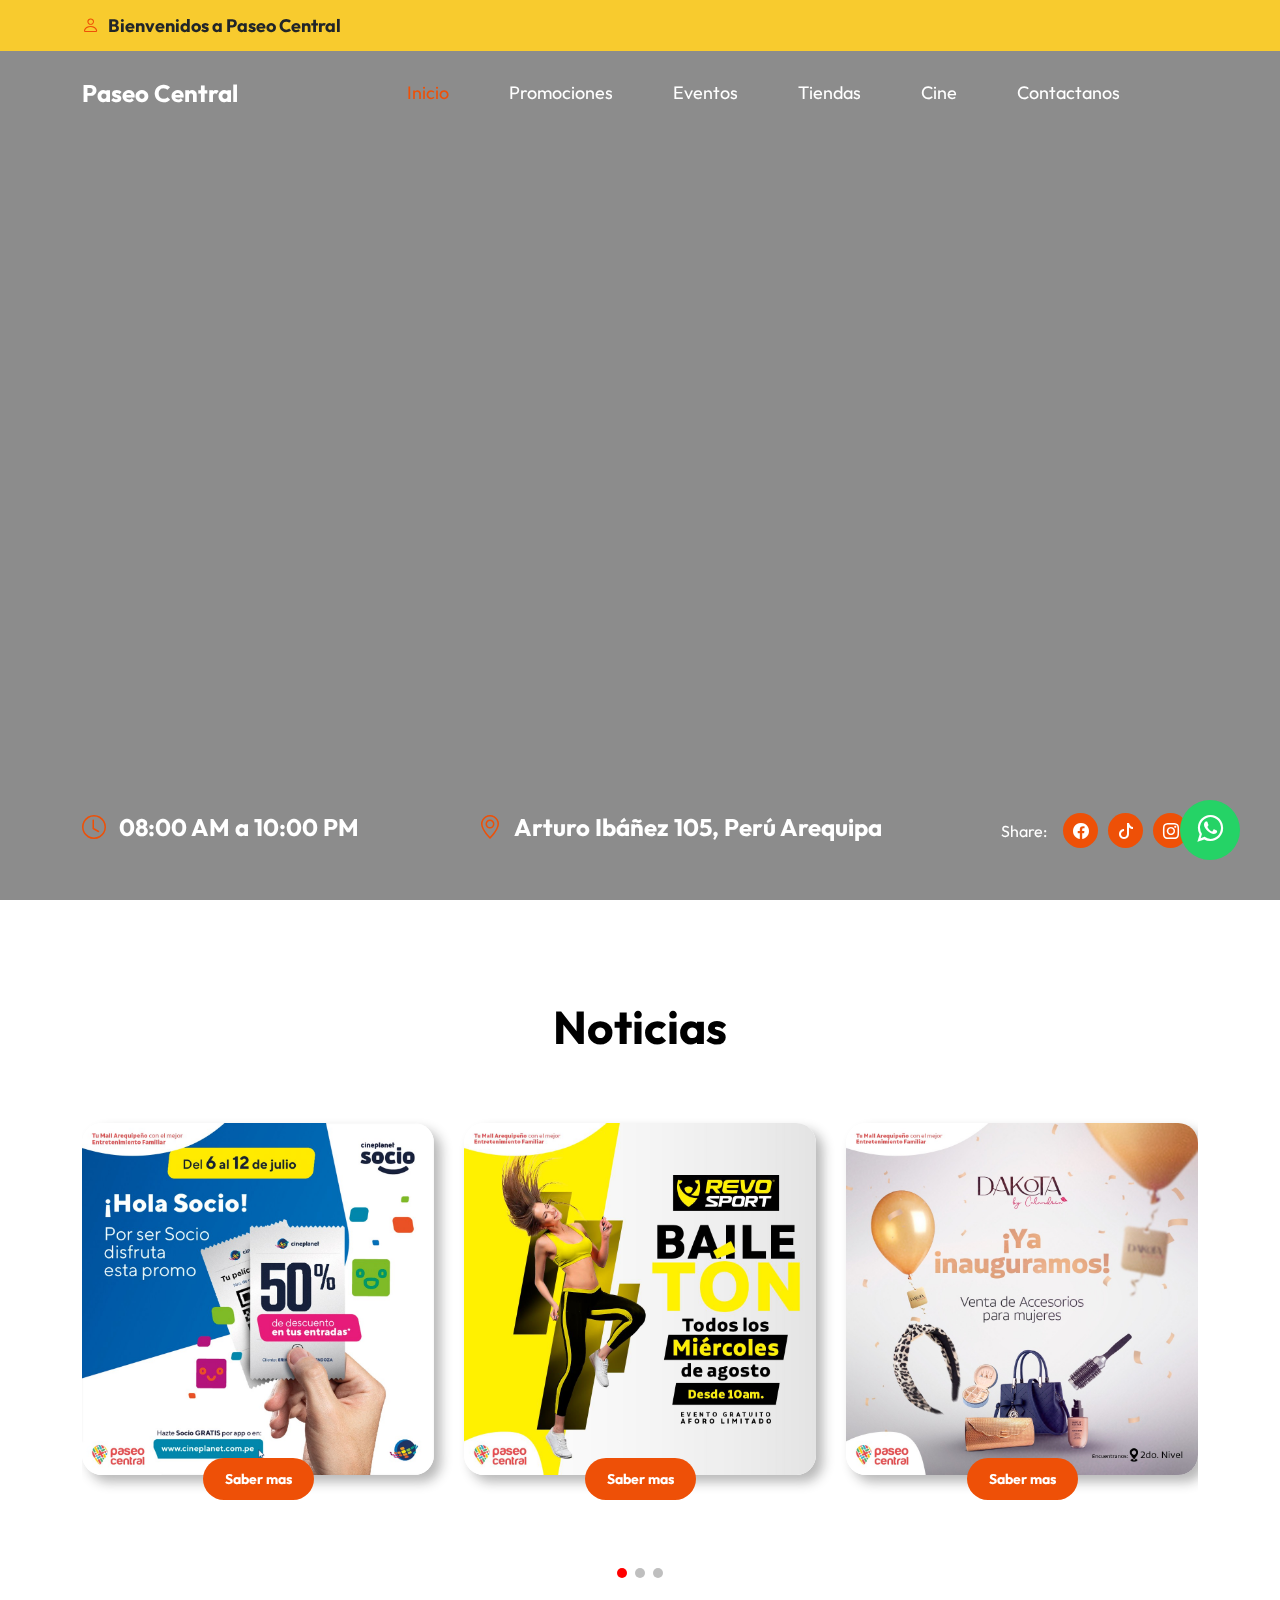
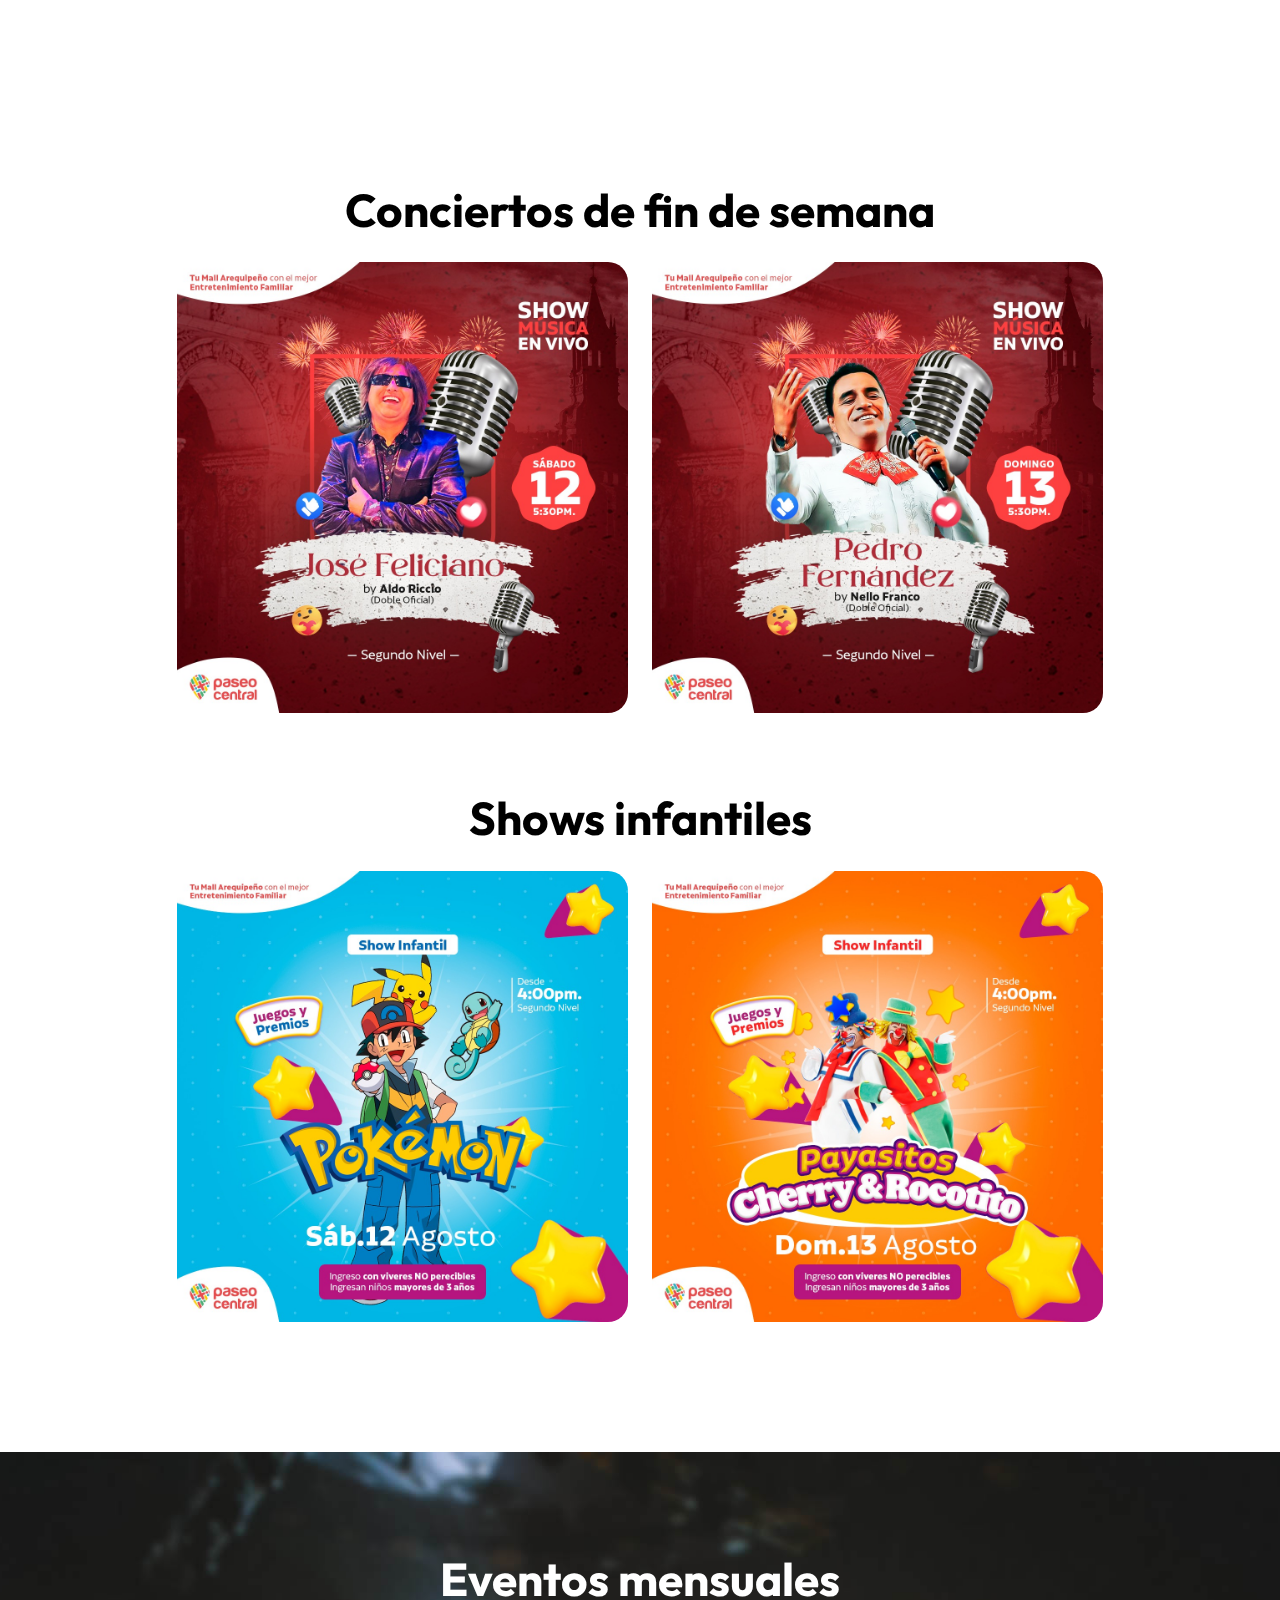
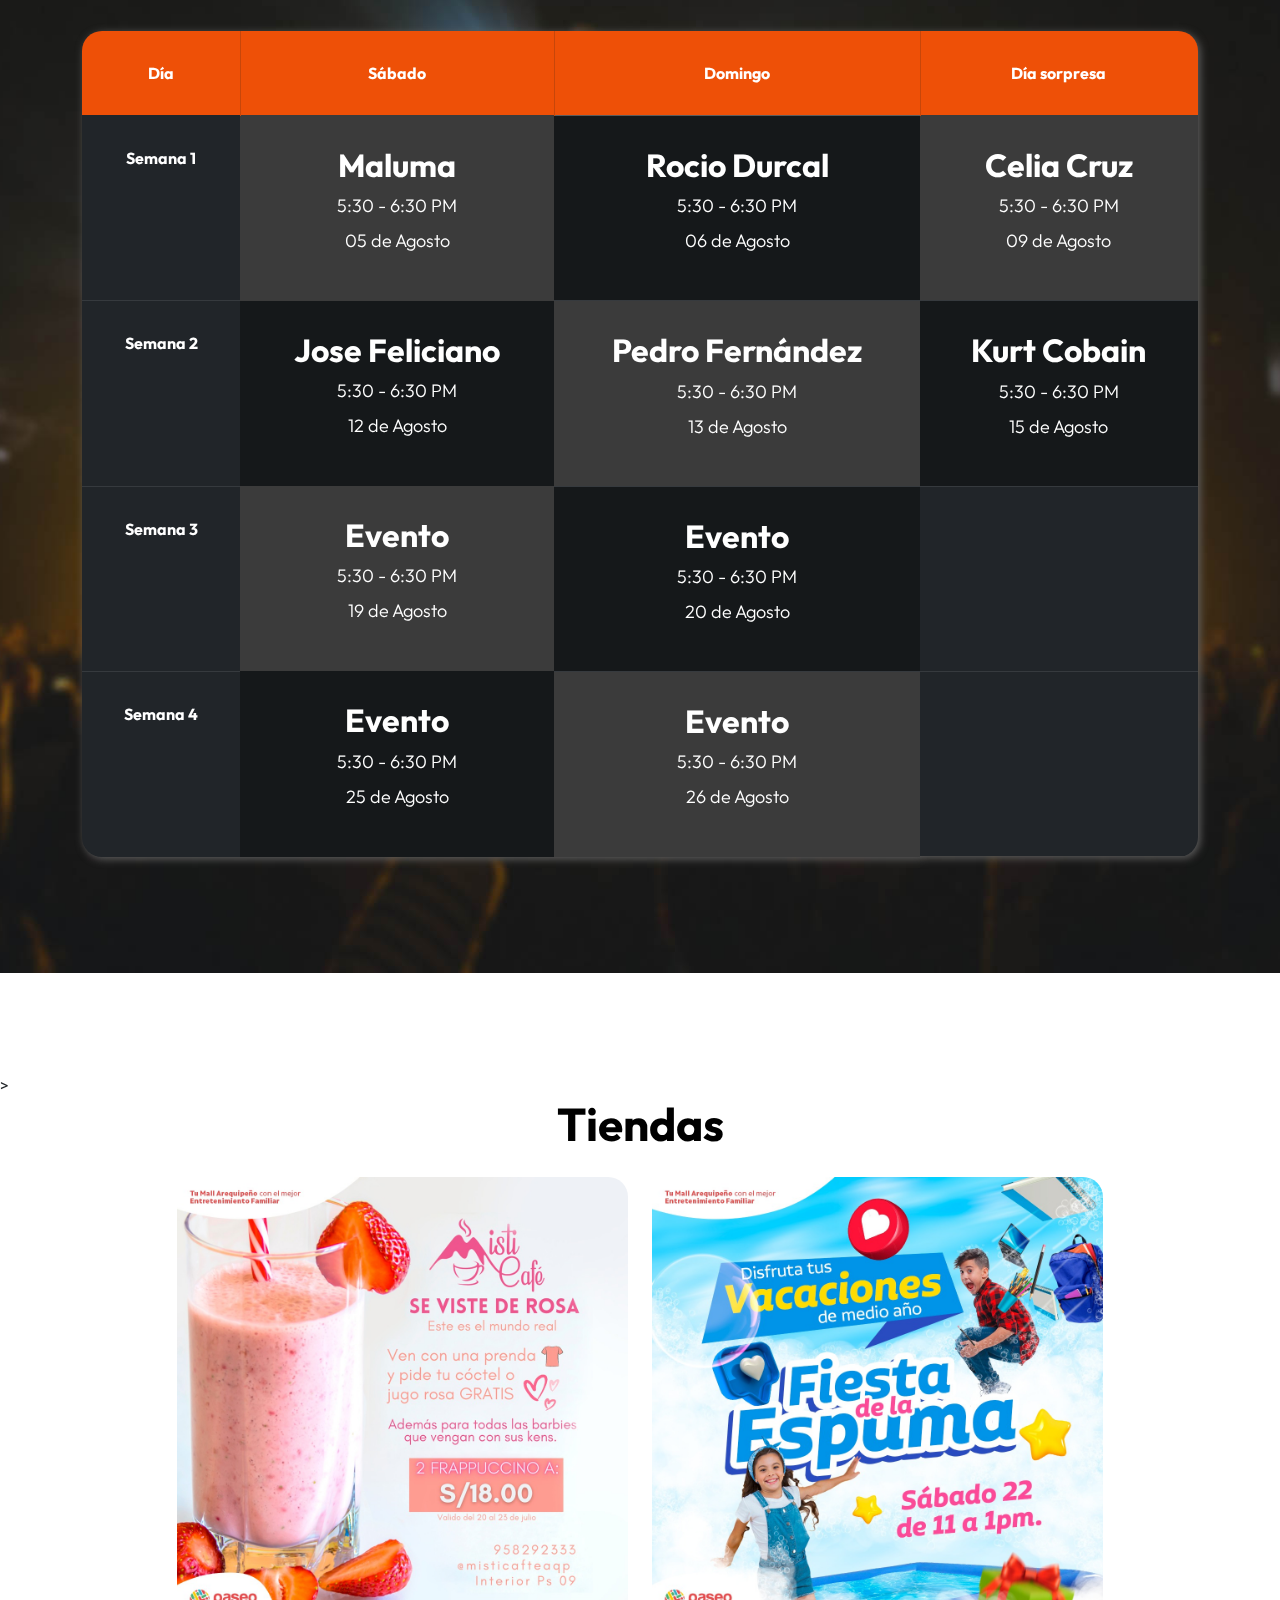
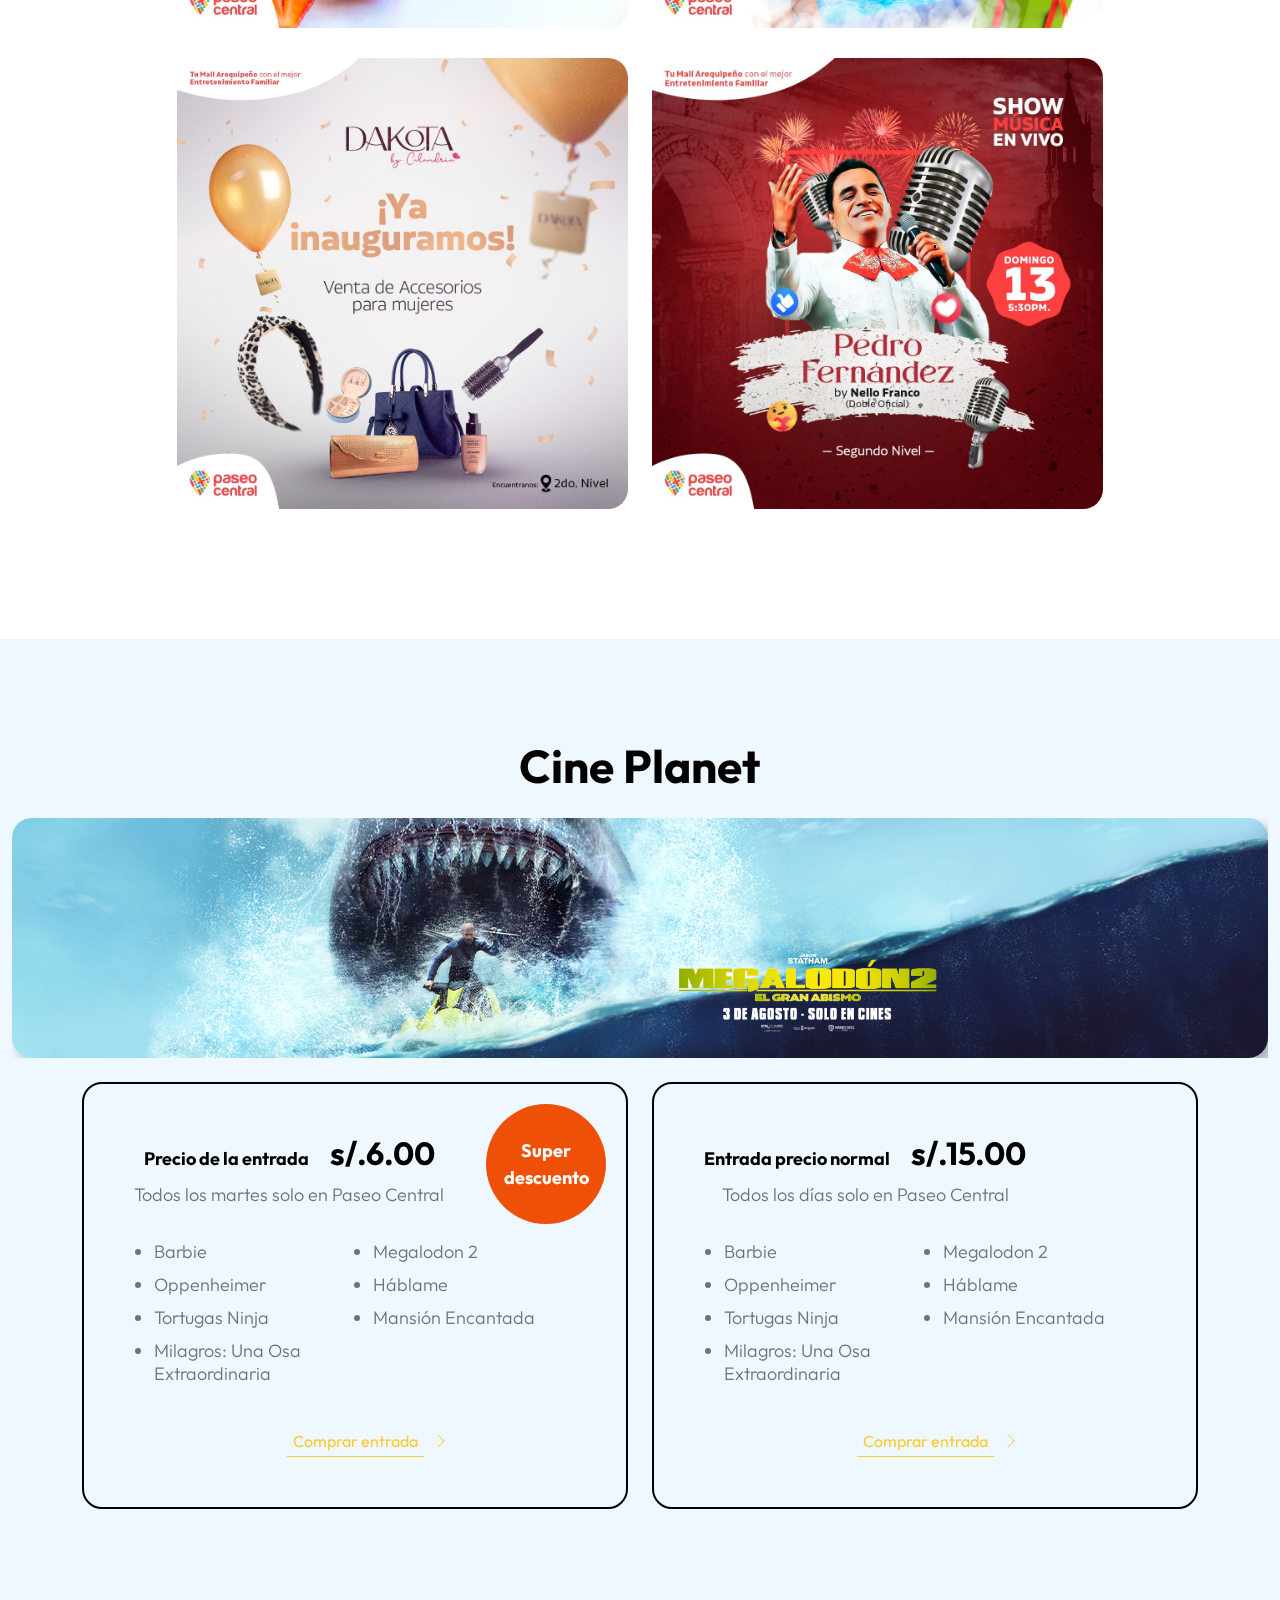
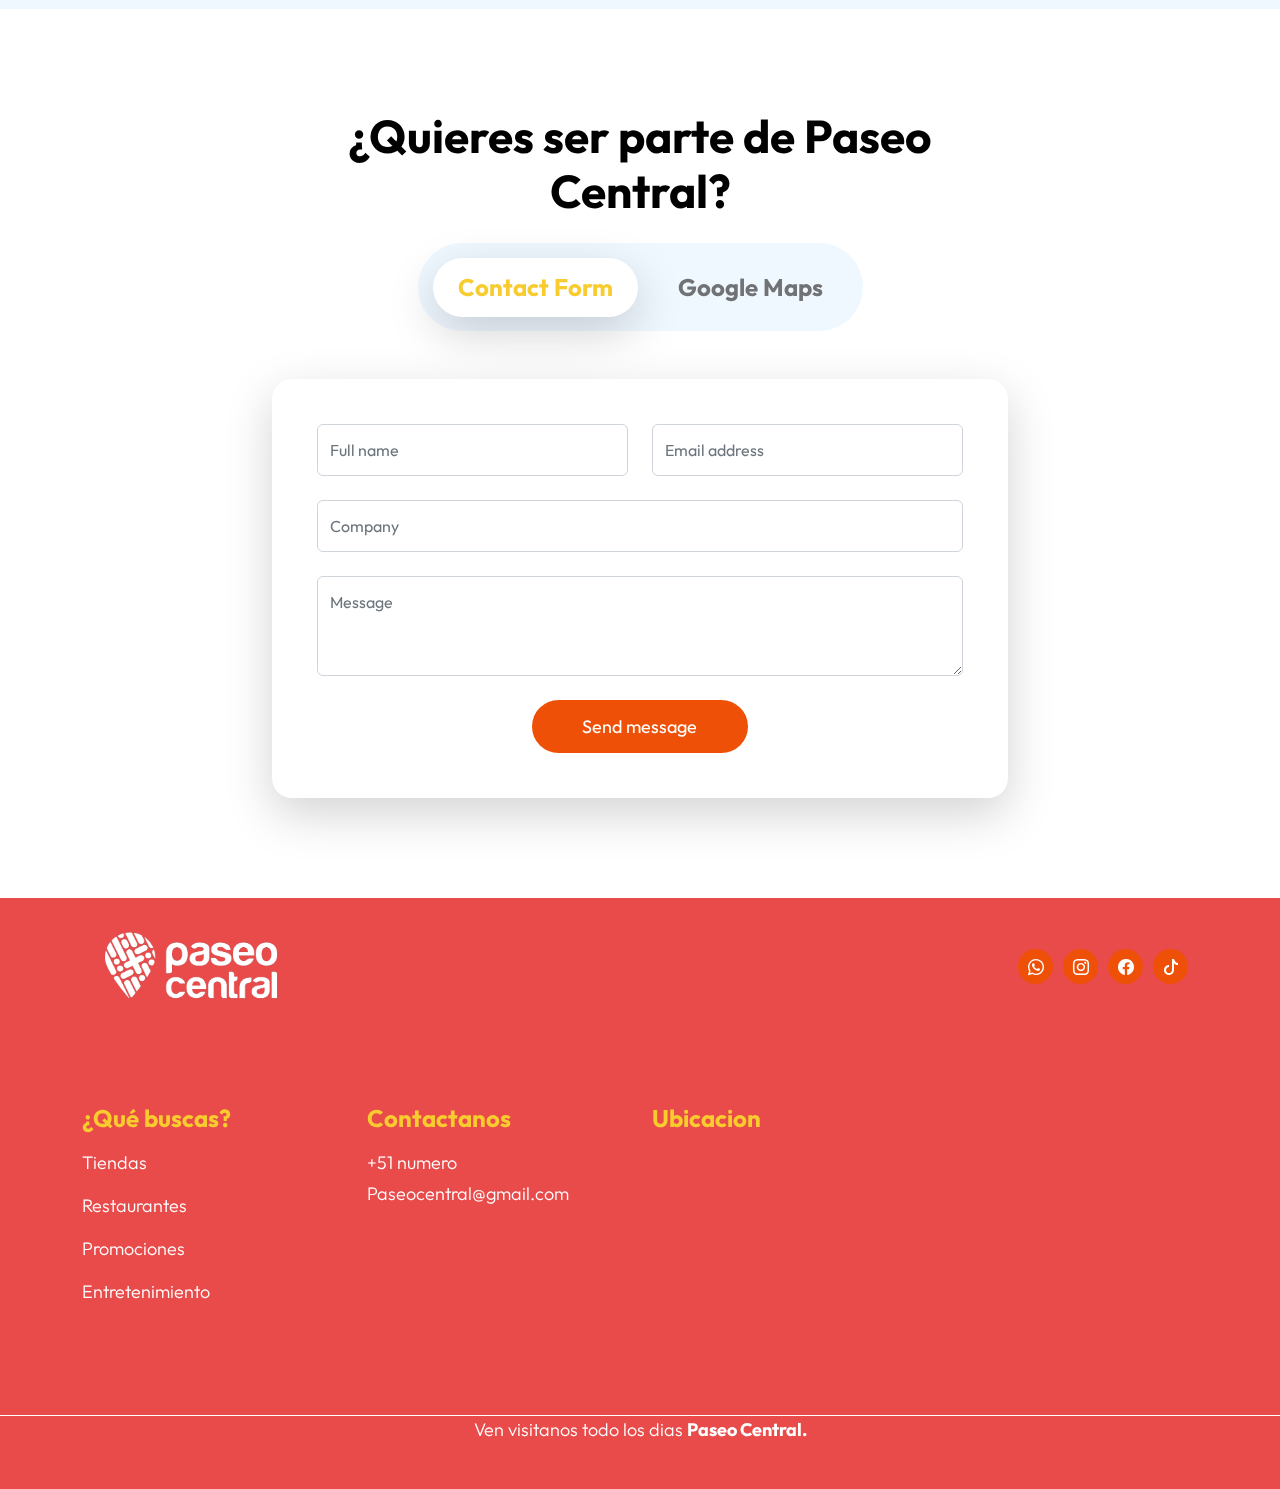
==== commit 4a3f992b: "boton" ====
--- a/index.html
+++ b/index.html
@@ -23,7 +23,7 @@
 
     <link href="css/templatemo-festava-live.css" rel="stylesheet">
     <link rel="stylesheet" href="https://cdn.jsdelivr.net/npm/swiper@10/swiper-bundle.min.css" />
-
+    <link rel="stylesheet" href="https://stackpath.bootstrapcdn.com/font-awesome/4.7.0/css/font-awesome.min.css">
 
     <!--
 
@@ -35,7 +35,10 @@
 </head>
 
 <body>
-
+    <a id="boton-whatsapp" href="https://wa.me/5211234567890?text=Me%20gustaría%20saber%20el%20precio%20del%20coche"
+        class="whatsapp" target="_blank">
+        <i class="fa fa-whatsapp whatsapp-icon"></i>
+    </a>
     <main>
 
         <header class="site-header">
@@ -865,7 +868,8 @@
                     <div class="col-lg-6 col-12 d-flex justify-content-lg-end align-items-center">
                         <ul class="social-icon d-flex justify-content-lg-end">
                             <li class="social-icon-item">
-                                <a href="#" class="social-icon-link">
+                                <a href="https://api.whatsapp.com/send?phone=%2B51977896323&data=ARBEOCDpAwH9gYJVusl7SxLFUDDTt8GIUZsDpn0J_UKqCOK9UktHnJhr_wf2sMMj7D7pk79JTAB8p6afqlfiZX0Omb8JTDu5aGGW7pqhvz3cj7QRGUAKv3ti-_QjCcDLVPiWkulxOuPDqVhd4Tau93Ptpg&source=FB_Page&app=facebook&entry_point=page_cta"
+                                    class="social-icon-link">
                                     <span class="bi-whatsapp"></span>
                                 </a>
                             </li>
@@ -926,7 +930,8 @@
                     <h5 class="site-footer-title mb-3">Contactanos</h5>
 
                     <p class="text-white d-flex mb-1">
-                        <a href="tel: 090-080-0760" class="site-footer-link">
+                        <a href="https://api.whatsapp.com/send?phone=%2B51977896323&data=ARBEOCDpAwH9gYJVusl7SxLFUDDTt8GIUZsDpn0J_UKqCOK9UktHnJhr_wf2sMMj7D7pk79JTAB8p6afqlfiZX0Omb8JTDu5aGGW7pqhvz3cj7QRGUAKv3ti-_QjCcDLVPiWkulxOuPDqVhd4Tau93Ptpg&source=FB_Page&app=facebook&entry_point=page_cta"
+                            class="site-footer-link">
                             +51 numero
                         </a>
                     </p>
@@ -963,6 +968,7 @@
             </div>
         </div>
     </footer>
+
     <!-- JAVASCRIPT FILES -->
     <script src="js/jquery.min.js"></script>
     <script src="js/bootstrap.min.js"></script>
@@ -1017,7 +1023,24 @@
             },
         });
     </script>
-
+    <script>
+        window.addEventListener('scroll', function () {
+            var botonWhatsApp = document.getElementById('boton-whatsapp');
+            var pieDePagina = document.querySelector('footer'); // Cambia este selector según la estructura HTML de tu pie de página
+
+            if (botonWhatsApp && pieDePagina) {
+                var posicionBoton = botonWhatsApp.getBoundingClientRect();
+                var posicionPieDePagina = pieDePagina.getBoundingClientRect();
+
+                // Ocultar el botón de WhatsApp cuando llegue al pie de página
+                if (posicionBoton.top >= posicionPieDePagina.top) {
+                    botonWhatsApp.style.display = 'none';
+                } else {
+                    botonWhatsApp.style.display = 'block';
+                }
+            }
+        });
+    </script>
 </body>
 
 </html>--- a/css/templatemo-festava-live.css
+++ b/css/templatemo-festava-live.css
@@ -949,9 +949,11 @@
   border-top: 1px solid #ffffff;
   margin-top: 60px;
 }
+
 .site-footer-bottom p {
- color: ;
-}
+  color: white;
+}
+
 .site-footer-title {
   color: var(--primary-color);
 }
@@ -1198,4 +1200,22 @@
 .logo-image {
   width: 40%;
   height: auto;
+}
+
+.whatsapp {
+  position: fixed;
+  width: 60px;
+  height: 60px;
+  bottom: 40px;
+  right: 40px;
+  background-color: #25d366;
+  color: #FFF;
+  border-radius: 50px;
+  text-align: center;
+  font-size: 30px;
+  z-index: 100;
+}
+
+.whatsapp-icon {
+  margin-top: 13px;
 }